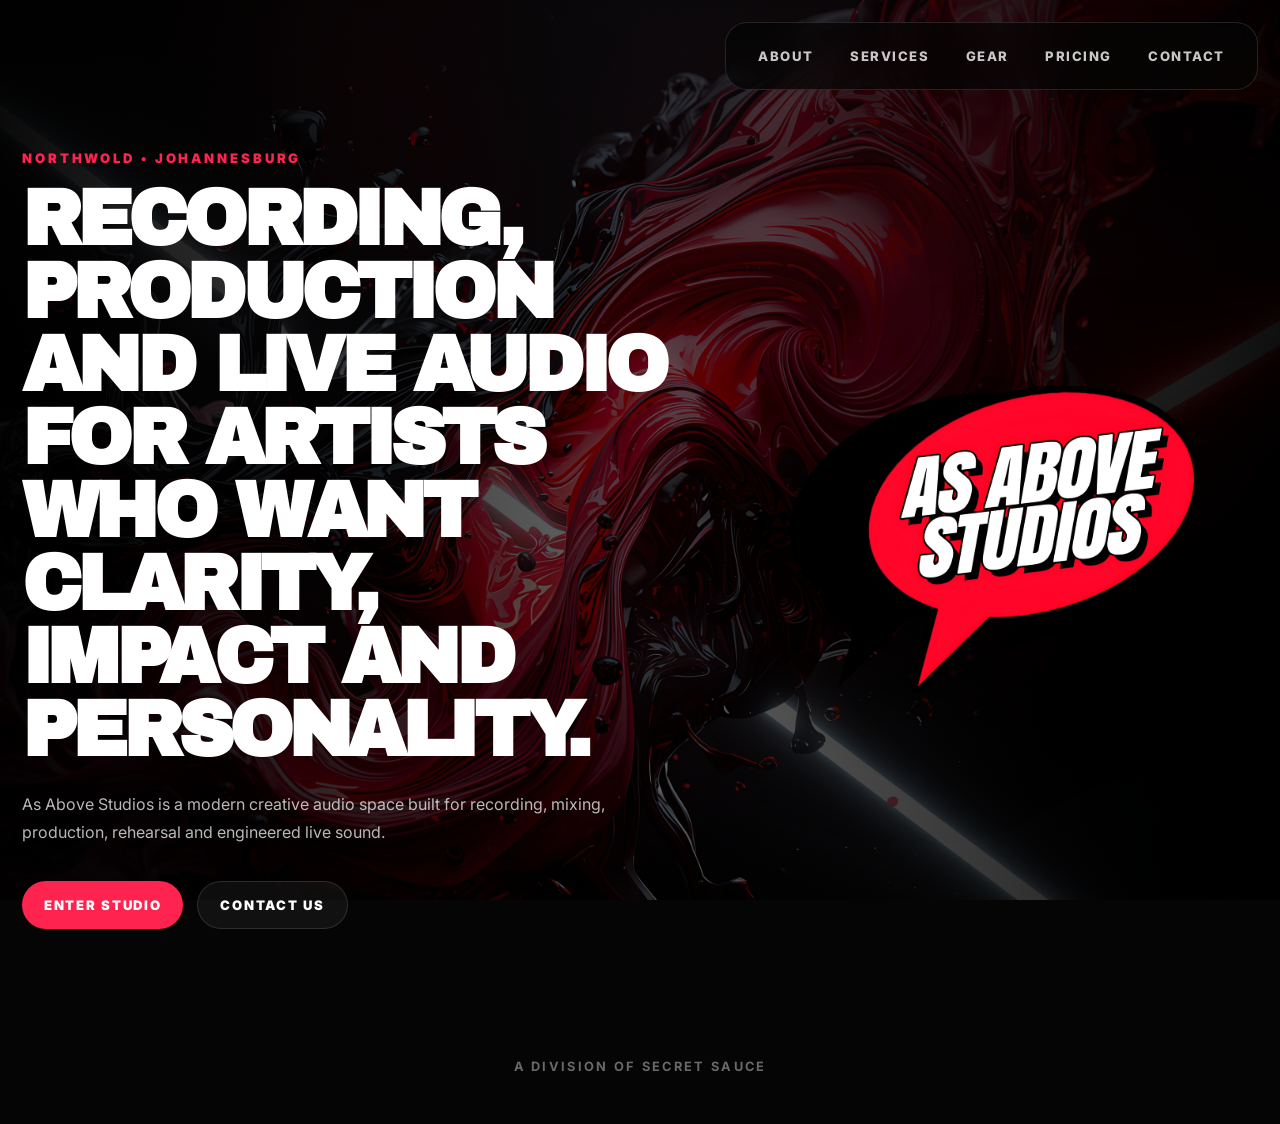
==== index.html @ d0eb55e1 "Update index.html" ====
<!DOCTYPE html>
<html lang="en">
<head>
    <meta charset="UTF-8">
    <meta name="viewport" content="width=device-width, initial-scale=1.0">
    <title>As Above Studios</title>
    <link rel="stylesheet" href="style.css">
</head>

<body>

<nav class="navbar">

    <div class="nav-links">
        <a href="about.html">About</a>
        <a href="services.html">Services</a>
        <a href="gear.html">Gear</a>
        <a href="pricing.html">Pricing</a>
        <a href="contact.html">Contact</a>
    </div>

</nav>

<main class="page hero-page">

    <section class="hero-split">

        <div class="hero-block">

            <p class="eyebrow">Northwold • Johannesburg</p>

            <h1>
                Recording, production and live audio for artists who want clarity, impact and personality.
            </h1>

            <p class="hero-copy">
                As Above Studios is a modern creative audio space built for recording,
                mixing, production, rehearsal and engineered live sound.
            </p>

            <div class="hero-actions">
                <a href="about.html" class="button primary">Enter Studio</a>
                <a href="contact.html" class="button secondary">Contact Us</a>
            </div>

        </div>

        <div class="hero-logo-wrap">
            <img src="AAS_Logo.png" alt="As Above Studios" class="hero-logo">
        </div>

    </section>

</main>

<footer class="footer">
    A Division Of Secret Sauce
</footer>

</body>
</html>
---- style.css ----
@import url('https://fonts.googleapis.com/css2?family=Archivo+Black&family=Inter:wght@400;500;600;700;800&display=swap');

:root {
    --red: #ff234f;
    --black: #050505;
    --white: #ffffff;
    --muted: rgba(255, 255, 255, 0.72);
    --line: rgba(255, 255, 255, 0.12);
    --glass: rgba(10, 10, 10, 0.72);
}

* {
    margin: 0;
    padding: 0;
    box-sizing: border-box;
}

body {
    min-height: 100vh;
    font-family: 'Inter', sans-serif;
    color: var(--white);
    background: var(--black);
    overflow-x: hidden;
}

body::before {
    content: "";
    position: fixed;
    inset: 0;

    background:
        linear-gradient(90deg, rgba(0,0,0,0.96), rgba(0,0,0,0.6), rgba(0,0,0,0.94)),
        radial-gradient(circle at 72% 24%, rgba(255,35,79,0.18), transparent 32%),
        url("Background.png");

    background-size: cover;
    background-position: center;
    z-index: -2;
}

.navbar {
    position: fixed;

    top: 22px;
    right: 22px;

    width: auto;

    display: flex;
    align-items: center;
    gap: 18px;

    padding: 14px 18px;

    background: rgba(5, 5, 5, 0.72);

    border: 1px solid var(--line);
    border-radius: 22px;

    backdrop-filter: blur(18px);

    z-index: 100;
}

.brand img {
    width: 74px;
    display: block;
}

.nav-links {
    display: flex;
    gap: 8px;
    flex-wrap: wrap;
}

.nav-links a {
    color: rgba(255,255,255,0.78);

    text-decoration: none;

    font-size: 0.82rem;
    font-weight: 800;

    letter-spacing: 0.12em;
    text-transform: uppercase;

    padding: 11px 14px;
    border-radius: 999px;

    transition: 0.2s ease;
}

.nav-links a:hover {
    color: white;
    background: rgba(255,255,255,0.08);
}

.page {
    min-height: 100vh;

    padding: 150px 22px 100px;

    display: flex;
    justify-content: center;
    align-items: center;
}

.hero-page {
    align-items: center;
}

.hero-split {
    width: 100%;
    max-width: 1600px;

    display: grid;
    grid-template-columns: 1fr 0.8fr;

    gap: 40px;
    align-items: center;
}

.hero-logo-wrap {
    display: flex;
    justify-content: center;
    align-items: center;
}

.hero-logo {
    width: 100%;
    max-width: 420px;

    filter: drop-shadow(0 30px 60px rgba(0,0,0,0.6));
}

.eyebrow {
    color: var(--red);

    font-size: 0.82rem;
    font-weight: 900;

    letter-spacing: 0.22em;
    text-transform: uppercase;

    margin-bottom: 18px;
}

h1 {
    font-family: 'Archivo Black', sans-serif;

    font-size: clamp(3rem, 6vw, 6rem);

    line-height: 0.95;
    letter-spacing: -0.06em;

    margin-bottom: 22px;

    text-transform: uppercase;
}

.hero-copy,
.text-grid p,
.mini-card p,
.contact-box p {
    color: var(--muted);

    line-height: 1.8;

    font-size: 1rem;
}

.hero-copy {
    max-width: 620px;
}

.hero-actions {
    display: flex;
    gap: 14px;
    margin-top: 34px;
    flex-wrap: wrap;
}

.button {
    display: inline-flex;
    align-items: center;
    justify-content: center;

    min-height: 48px;

    padding: 0 22px;

    border-radius: 999px;

    text-decoration: none;

    font-size: 0.82rem;
    font-weight: 900;

    letter-spacing: 0.13em;
    text-transform: uppercase;

    transition: 0.2s ease;
}

.button.primary {
    background: var(--red);
    color: white;
}

.button.secondary {
    border: 1px solid var(--line);
    color: white;
    background: rgba(255,255,255,0.05);
}

.button:hover {
    transform: translateY(-3px);
}

.content-card {
    width: 100%;
    max-width: 1120px;

    padding: clamp(28px, 5vw, 58px);

    background:
        linear-gradient(135deg, rgba(255,255,255,0.08), rgba(255,255,255,0.025)),
        var(--glass);

    border: 1px solid var(--line);

    border-radius: 34px;

    backdrop-filter: blur(18px);
}

.wide {
    max-width: 1180px;
}

.text-grid {
    display: grid;
    grid-template-columns: repeat(2, minmax(0, 1fr));
    gap: 22px;
}

.card-grid,
.gear-list,
.contact-grid {
    display: grid;
    gap: 18px;
}

.card-grid {
    grid-template-columns: repeat(3, minmax(0, 1fr));
}

.gear-list {
    grid-template-columns: repeat(2, minmax(0, 1fr));
}

.contact-grid {
    grid-template-columns: repeat(3, minmax(0, 1fr));
}

.mini-card,
.gear-list div,
.contact-box,
.price-row {
    background: rgba(255,255,255,0.05);

    border: 1px solid var(--line);

    border-radius: 24px;
}

.mini-card,
.contact-box {
    padding: 24px;
}

.mini-card h2,
.contact-box h2 {
    margin-bottom: 10px;
}

.gear-list div {
    padding: 22px;

    font-weight: 800;
}

.pricing-card {
    max-width: 900px;
}

.pricing-list {
    display: grid;
    gap: 14px;
}

.price-row {
    display: flex;
    justify-content: space-between;

    gap: 22px;

    padding: 20px 22px;
}

.price-row strong {
    color: var(--red);
}

.small-note {
    color: rgba(255,255,255,0.5);

    margin-top: 18px;

    font-size: 0.9rem;
}

.footer {
    width: 100%;

    text-align: center;

    padding: 30px 20px 50px;

    color: rgba(255,255,255,0.4);

    font-size: 0.8rem;
    font-weight: 700;

    letter-spacing: 0.18em;
    text-transform: uppercase;
}

@media (max-width: 1100px) {

    .hero-split {
        grid-template-columns: 1fr;
    }

    .hero-logo-wrap {
        justify-content: flex-start;
    }

    .hero-logo {
        max-width: 260px;
    }
}

@media (max-width: 950px) {

    .text-grid,
    .card-grid,
    .gear-list,
    .contact-grid {
        grid-template-columns: 1fr;
    }

    .hero-block {
        text-align: left;
    }

    .hero-copy {
        margin: 0;
    }

    .hero-actions {
        justify-content: flex-start;
    }
}

@media (max-width: 768px) {

    .navbar {
        top: 12px;
        right: 12px;

        width: calc(100% - 24px);

        justify-content: center;

        flex-direction: column;

        gap: 12px;
    }

    .page {
        padding-top: 190px;
    }

    .brand img {
        width: 82px;
    }

    .nav-links {
        justify-content: center;
    }

    .nav-links a {
        font-size: 0.72rem;

        padding: 9px 10px;
    }

    .price-row {
        flex-direction: column;
    }

    .hero-logo-wrap {
        justify-content: center;
    }

    .hero-block {
        text-align: center;
    }

    .hero-copy {
        margin: auto;
    }

    .hero-actions {
        justify-content: center;
    }
}
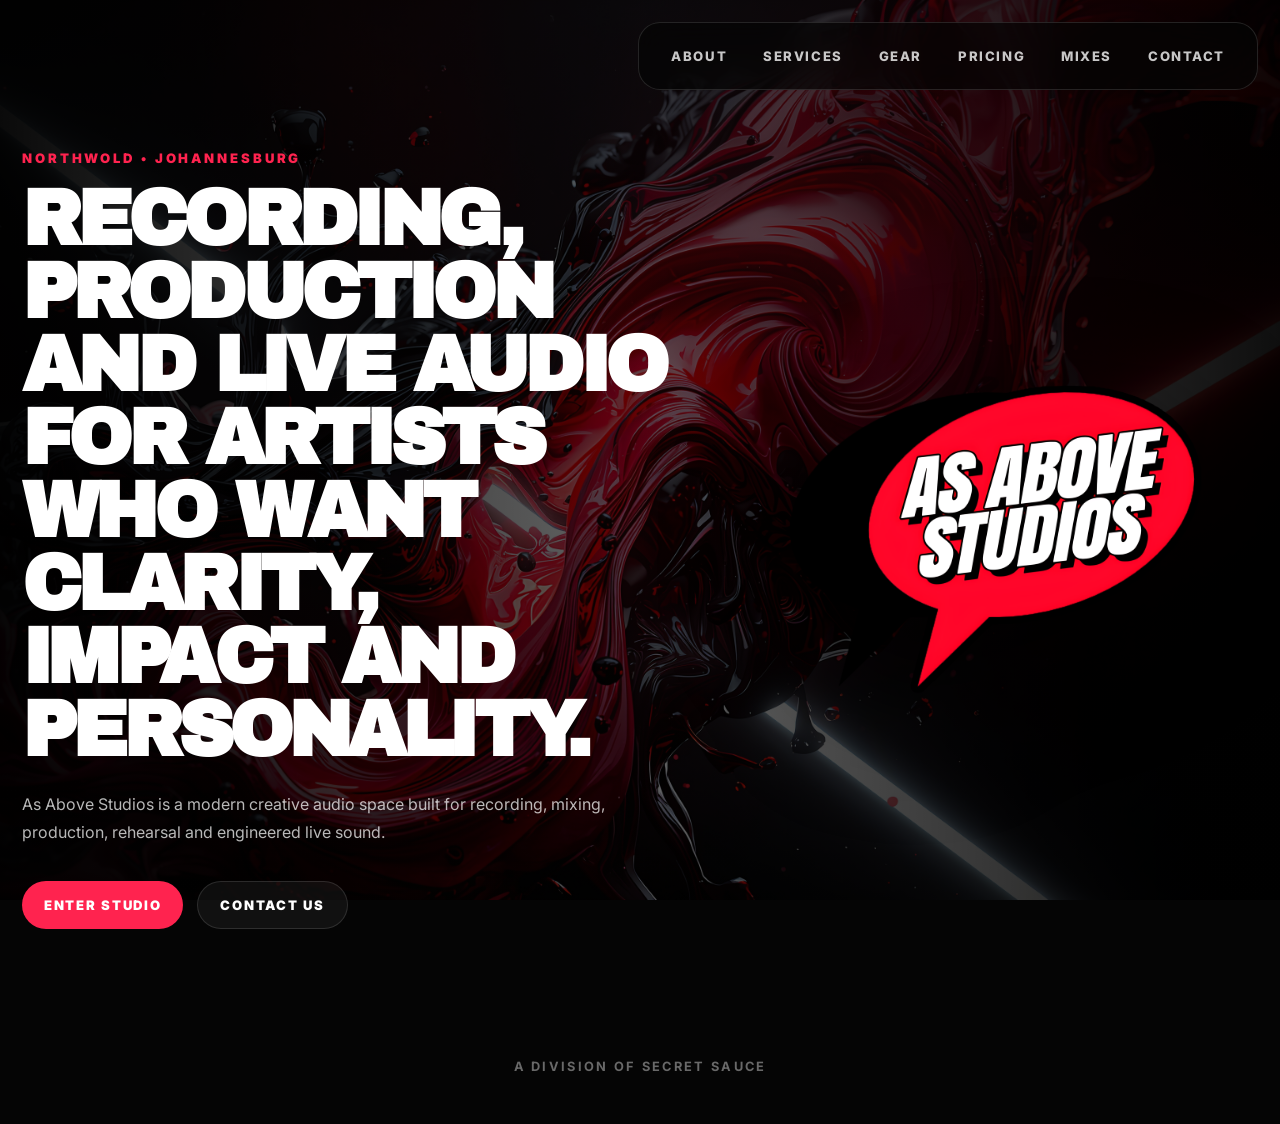
==== commit 9ea60da5: "Update index.html" ====
--- a/index.html
+++ b/index.html
@@ -5,33 +5,28 @@
     <meta name="viewport" content="width=device-width, initial-scale=1.0">
     <title>As Above Studios</title>
     <link rel="stylesheet" href="style.css">
+    <link rel="icon" type="image/png" href="AAS_Logo.png">
 </head>
 
 <body>
 
 <nav class="navbar">
-
     <div class="nav-links">
         <a href="about.html">About</a>
         <a href="services.html">Services</a>
         <a href="gear.html">Gear</a>
         <a href="pricing.html">Pricing</a>
+        <a href="mixes.html">Mixes</a>
         <a href="contact.html">Contact</a>
     </div>
-
 </nav>
 
 <main class="page hero-page">
-
     <section class="hero-split">
-
         <div class="hero-block">
-
             <p class="eyebrow">Northwold • Johannesburg</p>
 
-            <h1>
-                Recording, production and live audio for artists who want clarity, impact and personality.
-            </h1>
+            <h1>Recording, production and live audio for artists who want clarity, impact and personality.</h1>
 
             <p class="hero-copy">
                 As Above Studios is a modern creative audio space built for recording,
@@ -42,20 +37,15 @@
                 <a href="about.html" class="button primary">Enter Studio</a>
                 <a href="contact.html" class="button secondary">Contact Us</a>
             </div>
-
         </div>
 
         <div class="hero-logo-wrap">
             <img src="AAS_Logo.png" alt="As Above Studios" class="hero-logo">
         </div>
-
     </section>
-
 </main>
 
-<footer class="footer">
-    A Division Of Secret Sauce
-</footer>
+<footer class="footer">A Division Of Secret Sauce</footer>
 
 </body>
 </html>
--- a/style.css
+++ b/style.css
@@ -27,12 +27,10 @@
     content: "";
     position: fixed;
     inset: 0;
-
     background:
         linear-gradient(90deg, rgba(0,0,0,0.96), rgba(0,0,0,0.6), rgba(0,0,0,0.94)),
         radial-gradient(circle at 72% 24%, rgba(255,35,79,0.18), transparent 32%),
         url("Background.png");
-
     background-size: cover;
     background-position: center;
     z-index: -2;
@@ -40,25 +38,17 @@
 
 .navbar {
     position: fixed;
-
     top: 22px;
     right: 22px;
-
     width: auto;
-
     display: flex;
     align-items: center;
     gap: 18px;
-
     padding: 14px 18px;
-
     background: rgba(5, 5, 5, 0.72);
-
     border: 1px solid var(--line);
     border-radius: 22px;
-
     backdrop-filter: blur(18px);
-
     z-index: 100;
 }
 
@@ -75,18 +65,13 @@
 
 .nav-links a {
     color: rgba(255,255,255,0.78);
-
     text-decoration: none;
-
     font-size: 0.82rem;
     font-weight: 800;
-
     letter-spacing: 0.12em;
     text-transform: uppercase;
-
     padding: 11px 14px;
     border-radius: 999px;
-
     transition: 0.2s ease;
 }
 
@@ -97,25 +82,17 @@
 
 .page {
     min-height: 100vh;
-
     padding: 150px 22px 100px;
-
     display: flex;
     justify-content: center;
-    align-items: center;
-}
-
-.hero-page {
     align-items: center;
 }
 
 .hero-split {
     width: 100%;
     max-width: 1600px;
-
     display: grid;
     grid-template-columns: 1fr 0.8fr;
-
     gap: 40px;
     align-items: center;
 }
@@ -129,32 +106,24 @@
 .hero-logo {
     width: 100%;
     max-width: 420px;
-
     filter: drop-shadow(0 30px 60px rgba(0,0,0,0.6));
 }
 
 .eyebrow {
     color: var(--red);
-
     font-size: 0.82rem;
     font-weight: 900;
-
     letter-spacing: 0.22em;
     text-transform: uppercase;
-
     margin-bottom: 18px;
 }
 
 h1 {
     font-family: 'Archivo Black', sans-serif;
-
     font-size: clamp(3rem, 6vw, 6rem);
-
     line-height: 0.95;
     letter-spacing: -0.06em;
-
     margin-bottom: 22px;
-
     text-transform: uppercase;
 }
 
@@ -163,10 +132,10 @@
 .mini-card p,
 .contact-box p {
     color: var(--muted);
-
     line-height: 1.8;
-
     font-size: 1rem;
+    overflow-wrap: break-word;
+    word-break: break-word;
 }
 
 .hero-copy {
@@ -184,21 +153,14 @@
     display: inline-flex;
     align-items: center;
     justify-content: center;
-
     min-height: 48px;
-
     padding: 0 22px;
-
     border-radius: 999px;
-
     text-decoration: none;
-
     font-size: 0.82rem;
     font-weight: 900;
-
     letter-spacing: 0.13em;
     text-transform: uppercase;
-
     transition: 0.2s ease;
 }
 
@@ -213,24 +175,15 @@
     background: rgba(255,255,255,0.05);
 }
 
-.button:hover {
-    transform: translateY(-3px);
-}
-
 .content-card {
     width: 100%;
     max-width: 1120px;
-
     padding: clamp(28px, 5vw, 58px);
-
     background:
         linear-gradient(135deg, rgba(255,255,255,0.08), rgba(255,255,255,0.025)),
         var(--glass);
-
     border: 1px solid var(--line);
-
     border-radius: 34px;
-
     backdrop-filter: blur(18px);
 }
 
@@ -238,12 +191,7 @@
     max-width: 1180px;
 }
 
-.text-grid {
-    display: grid;
-    grid-template-columns: repeat(2, minmax(0, 1fr));
-    gap: 22px;
-}
-
+.text-grid,
 .card-grid,
 .gear-list,
 .contact-grid {
@@ -251,14 +199,12 @@
     gap: 18px;
 }
 
-.card-grid {
-    grid-template-columns: repeat(3, minmax(0, 1fr));
-}
-
+.text-grid,
 .gear-list {
     grid-template-columns: repeat(2, minmax(0, 1fr));
 }
 
+.card-grid,
 .contact-grid {
     grid-template-columns: repeat(3, minmax(0, 1fr));
 }
@@ -268,9 +214,7 @@
 .contact-box,
 .price-row {
     background: rgba(255,255,255,0.05);
-
     border: 1px solid var(--line);
-
     border-radius: 24px;
 }
 
@@ -279,6 +223,10 @@
     padding: 24px;
 }
 
+.contact-box {
+    min-width: 0;
+}
+
 .mini-card h2,
 .contact-box h2 {
     margin-bottom: 10px;
@@ -286,12 +234,11 @@
 
 .gear-list div {
     padding: 22px;
-
     font-weight: 800;
 }
 
 .pricing-card {
-    max-width: 900px;
+    max-width: 1100px;
 }
 
 .pricing-list {
@@ -302,9 +249,7 @@
 .price-row {
     display: flex;
     justify-content: space-between;
-
     gap: 22px;
-
     padding: 20px 22px;
 }
 
@@ -314,45 +259,23 @@
 
 .small-note {
     color: rgba(255,255,255,0.5);
-
     margin-top: 18px;
-
     font-size: 0.9rem;
 }
 
 .footer {
     width: 100%;
-
     text-align: center;
-
     padding: 30px 20px 50px;
-
     color: rgba(255,255,255,0.4);
-
     font-size: 0.8rem;
     font-weight: 700;
-
     letter-spacing: 0.18em;
     text-transform: uppercase;
 }
 
-@media (max-width: 1100px) {
-
-    .hero-split {
-        grid-template-columns: 1fr;
-    }
-
-    .hero-logo-wrap {
-        justify-content: flex-start;
-    }
-
-    .hero-logo {
-        max-width: 260px;
-    }
-}
-
 @media (max-width: 950px) {
-
+    .hero-split,
     .text-grid,
     .card-grid,
     .gear-list,
@@ -360,69 +283,121 @@
         grid-template-columns: 1fr;
     }
 
+    .hero-logo {
+        max-width: 300px;
+    }
+
+    .hero-logo-wrap {
+        order: -1;
+    }
+
     .hero-block {
-        text-align: left;
+        text-align: center;
     }
 
     .hero-copy {
-        margin: 0;
+        margin: auto;
     }
 
     .hero-actions {
-        justify-content: flex-start;
+        justify-content: center;
     }
 }
 
 @media (max-width: 768px) {
+    body::before {
+        background-position: center top;
+    }
 
     .navbar {
-        top: 12px;
-        right: 12px;
-
-        width: calc(100% - 24px);
-
-        justify-content: center;
-
+        top: 10px;
+        left: 10px;
+        right: 10px;
+        width: auto;
         flex-direction: column;
-
-        gap: 12px;
-    }
-
-    .page {
-        padding-top: 190px;
+        gap: 10px;
+        padding: 12px;
+        border-radius: 18px;
     }
 
     .brand img {
-        width: 82px;
+        width: 68px;
     }
 
     .nav-links {
         justify-content: center;
+        gap: 6px;
     }
 
     .nav-links a {
-        font-size: 0.72rem;
-
-        padding: 9px 10px;
+        font-size: 0.68rem;
+        padding: 8px 9px;
+        letter-spacing: 0.08em;
+    }
+
+    .page {
+        min-height: auto;
+        padding: 190px 16px 60px;
+        align-items: flex-start;
+    }
+
+    .hero-split {
+        gap: 26px;
+    }
+
+    .hero-logo {
+        max-width: 230px;
+    }
+
+    h1 {
+        font-size: clamp(2.35rem, 12vw, 4rem);
+        line-height: 0.98;
+        letter-spacing: -0.05em;
+    }
+
+    .hero-copy,
+    .text-grid p,
+    .mini-card p,
+    .contact-box p {
+        font-size: 0.95rem;
+        line-height: 1.65;
+    }
+
+    .content-card {
+        padding: 24px;
+        border-radius: 24px;
     }
 
     .price-row {
         flex-direction: column;
-    }
-
-    .hero-logo-wrap {
-        justify-content: center;
-    }
-
-    .hero-block {
-        text-align: center;
-    }
-
-    .hero-copy {
-        margin: auto;
+        gap: 6px;
+    }
+
+    .footer {
+        padding-bottom: 35px;
+        font-size: 0.68rem;
+    }
+}
+
+@media (max-width: 420px) {
+    .nav-links a {
+        font-size: 0.62rem;
+        padding: 7px 8px;
+    }
+
+    .page {
+        padding-top: 185px;
+    }
+
+    .hero-logo {
+        max-width: 200px;
+    }
+
+    .button {
+        width: 100%;
     }
 
     .hero-actions {
-        justify-content: center;
-    }
-}
+        width: 100%;
+    }
+}
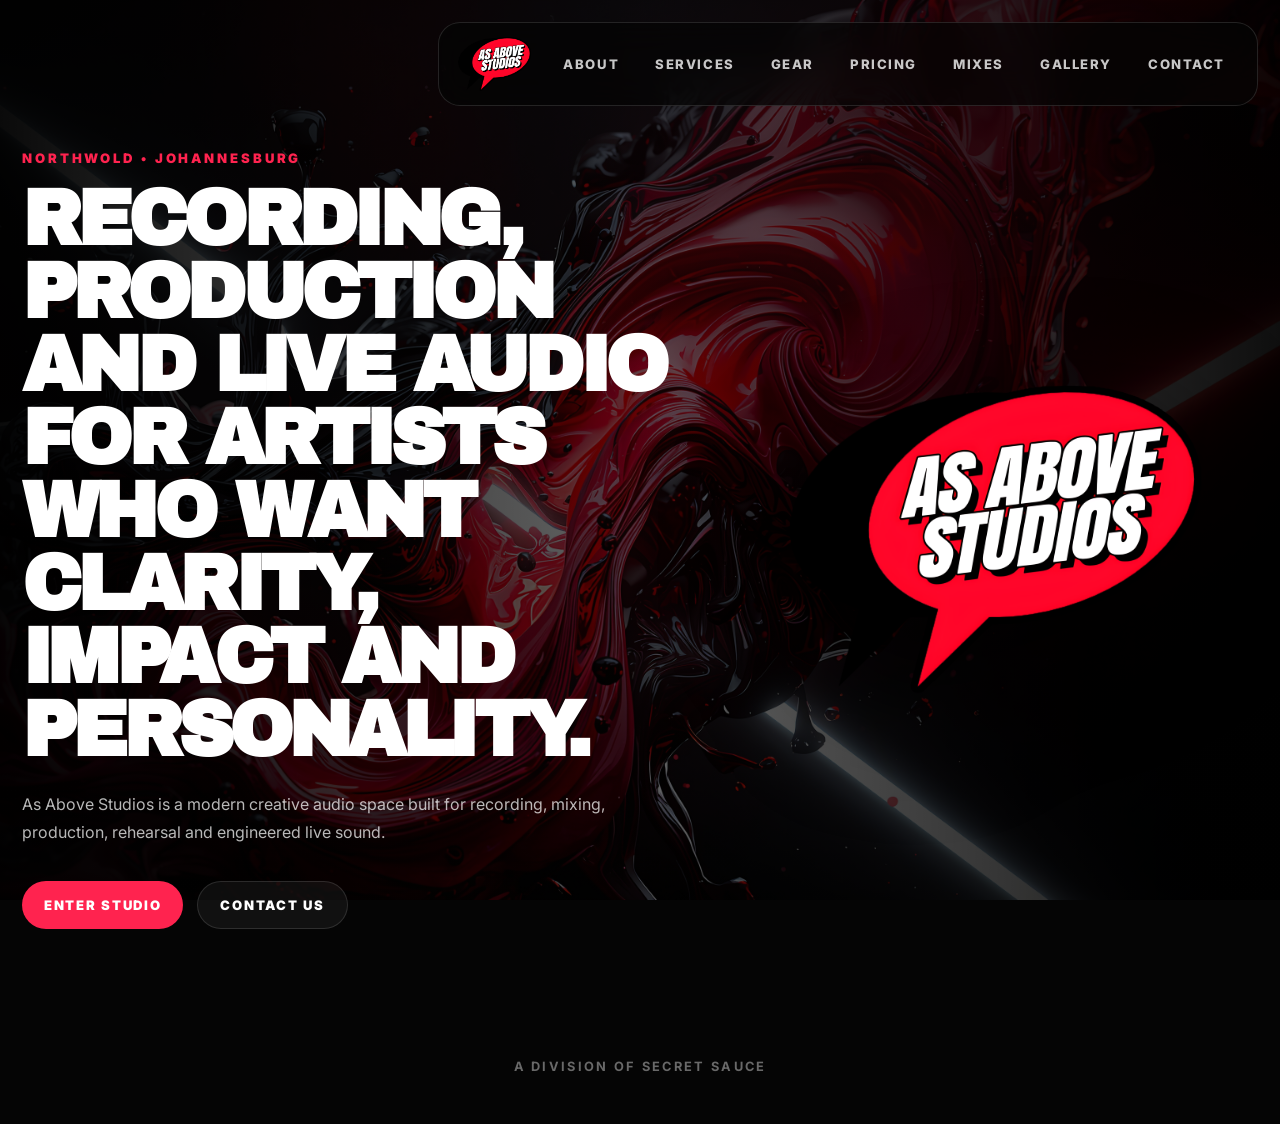
==== commit 327115de: "Update index.html" ====
--- a/index.html
+++ b/index.html
@@ -2,21 +2,35 @@
 <html lang="en">
 <head>
     <meta charset="UTF-8">
+
     <meta name="viewport" content="width=device-width, initial-scale=1.0">
+
     <title>As Above Studios</title>
+
     <link rel="stylesheet" href="style.css">
-    <link rel="icon" type="image/png" href="AAS_Logo.png">
+
+    <link rel="icon" type="image/x-icon" href="favicon.ico">
+
+    <link rel="apple-touch-icon" sizes="180x180" href="apple-touch-icon.png">
+
+    <link rel="icon" type="image/png" sizes="32x32" href="favicon-32x32.png">
+
+    <link rel="icon" type="image/png" sizes="16x16" href="favicon-16x16.png">
+
+    <link rel="manifest" href="site.webmanifest">
 </head>
 
 <body>
 
 <nav class="navbar">
+    <a href="index.html" class="brand"><img src="AAS_Logo.png" alt="As Above Studios"></a>
     <div class="nav-links">
         <a href="about.html">About</a>
         <a href="services.html">Services</a>
         <a href="gear.html">Gear</a>
         <a href="pricing.html">Pricing</a>
         <a href="mixes.html">Mixes</a>
+        <a href="gallery.html">Gallery</a>
         <a href="contact.html">Contact</a>
     </div>
 </nav>
--- a/style.css
+++ b/style.css
@@ -27,28 +27,39 @@
     content: "";
     position: fixed;
     inset: 0;
+
     background:
         linear-gradient(90deg, rgba(0,0,0,0.96), rgba(0,0,0,0.6), rgba(0,0,0,0.94)),
         radial-gradient(circle at 72% 24%, rgba(255,35,79,0.18), transparent 32%),
         url("Background.png");
+
     background-size: cover;
     background-position: center;
+
     z-index: -2;
 }
 
 .navbar {
     position: fixed;
+
     top: 22px;
     right: 22px;
+
     width: auto;
+
     display: flex;
     align-items: center;
     gap: 18px;
+
     padding: 14px 18px;
+
     background: rgba(5, 5, 5, 0.72);
+
     border: 1px solid var(--line);
     border-radius: 22px;
+
     backdrop-filter: blur(18px);
+
     z-index: 100;
 }
 
@@ -65,13 +76,19 @@
 
 .nav-links a {
     color: rgba(255,255,255,0.78);
+
     text-decoration: none;
+
     font-size: 0.82rem;
     font-weight: 800;
+
     letter-spacing: 0.12em;
     text-transform: uppercase;
+
     padding: 11px 14px;
+
     border-radius: 999px;
+
     transition: 0.2s ease;
 }
 
@@ -82,7 +99,9 @@
 
 .page {
     min-height: 100vh;
+
     padding: 150px 22px 100px;
+
     display: flex;
     justify-content: center;
     align-items: center;
@@ -91,8 +110,10 @@
 .hero-split {
     width: 100%;
     max-width: 1600px;
+
     display: grid;
     grid-template-columns: 1fr 0.8fr;
+
     gap: 40px;
     align-items: center;
 }
@@ -106,46 +127,65 @@
 .hero-logo {
     width: 100%;
     max-width: 420px;
+
     filter: drop-shadow(0 30px 60px rgba(0,0,0,0.6));
 }
 
 .eyebrow {
     color: var(--red);
+
     font-size: 0.82rem;
     font-weight: 900;
+
     letter-spacing: 0.22em;
     text-transform: uppercase;
+
     margin-bottom: 18px;
 }
 
 h1 {
     font-family: 'Archivo Black', sans-serif;
+
     font-size: clamp(3rem, 6vw, 6rem);
+
     line-height: 0.95;
     letter-spacing: -0.06em;
+
     margin-bottom: 22px;
+
     text-transform: uppercase;
 }
 
 .hero-copy,
+.page-copy,
 .text-grid p,
 .mini-card p,
-.contact-box p {
+.contact-box p,
+.track-note {
     color: var(--muted);
+
     line-height: 1.8;
     font-size: 1rem;
+
     overflow-wrap: break-word;
     word-break: break-word;
 }
 
 .hero-copy {
     max-width: 620px;
+}
+
+.page-copy {
+    max-width: 650px;
+    margin-bottom: 24px;
 }
 
 .hero-actions {
     display: flex;
     gap: 14px;
+
     margin-top: 34px;
+
     flex-wrap: wrap;
 }
 
@@ -153,14 +193,21 @@
     display: inline-flex;
     align-items: center;
     justify-content: center;
+
     min-height: 48px;
+
     padding: 0 22px;
+
     border-radius: 999px;
+
     text-decoration: none;
+
     font-size: 0.82rem;
     font-weight: 900;
+
     letter-spacing: 0.13em;
     text-transform: uppercase;
+
     transition: 0.2s ease;
 }
 
@@ -171,19 +218,30 @@
 
 .button.secondary {
     border: 1px solid var(--line);
+
     color: white;
+
     background: rgba(255,255,255,0.05);
+}
+
+.button:hover {
+    transform: translateY(-3px);
 }
 
 .content-card {
     width: 100%;
     max-width: 1120px;
+
     padding: clamp(28px, 5vw, 58px);
+
     background:
         linear-gradient(135deg, rgba(255,255,255,0.08), rgba(255,255,255,0.025)),
         var(--glass);
+
     border: 1px solid var(--line);
+
     border-radius: 34px;
+
     backdrop-filter: blur(18px);
 }
 
@@ -214,7 +272,9 @@
 .contact-box,
 .price-row {
     background: rgba(255,255,255,0.05);
+
     border: 1px solid var(--line);
+
     border-radius: 24px;
 }
 
@@ -234,6 +294,7 @@
 
 .gear-list div {
     padding: 22px;
+
     font-weight: 800;
 }
 
@@ -249,7 +310,9 @@
 .price-row {
     display: flex;
     justify-content: space-between;
+
     gap: 22px;
+
     padding: 20px 22px;
 }
 
@@ -259,27 +322,294 @@
 
 .small-note {
     color: rgba(255,255,255,0.5);
+
     margin-top: 18px;
+
     font-size: 0.9rem;
 }
 
 .footer {
     width: 100%;
+
     text-align: center;
+
     padding: 30px 20px 50px;
+
     color: rgba(255,255,255,0.4);
+
     font-size: 0.8rem;
     font-weight: 700;
+
     letter-spacing: 0.18em;
     text-transform: uppercase;
 }
 
+/* MIXES */
+
+.track-grid {
+    display: grid;
+
+    grid-template-columns: repeat(2, minmax(0, 1fr));
+
+    gap: 22px;
+
+    margin-top: 32px;
+}
+
+.track-card {
+    position: relative;
+
+    overflow: hidden;
+
+    padding: 14px;
+
+    min-width: 0;
+
+    border-radius: 30px;
+
+    background:
+        linear-gradient(145deg, rgba(255,255,255,0.10), rgba(255,255,255,0.025)),
+        rgba(255,255,255,0.045);
+
+    border: 1px solid var(--line);
+
+    box-shadow: 0 24px 80px rgba(0,0,0,0.25);
+
+    transition: 0.22s ease;
+}
+
+.track-card::before {
+    content: "";
+
+    position: absolute;
+    inset: -1px;
+
+    background:
+        radial-gradient(circle at top right, rgba(255,35,79,0.20), transparent 35%),
+        radial-gradient(circle at bottom left, rgba(255,255,255,0.08), transparent 30%);
+
+    pointer-events: none;
+}
+
+.track-card:hover {
+    transform: translateY(-5px);
+
+    border-color: rgba(255,35,79,0.32);
+}
+
+.spotify-frame {
+    position: relative;
+    z-index: 2;
+
+    width: 100%;
+    height: 152px;
+
+    border: 0;
+
+    border-radius: 22px;
+
+    display: block;
+
+    margin-bottom: 14px;
+}
+
+.track-info {
+    position: relative;
+    z-index: 2;
+
+    display: grid;
+
+    gap: 12px;
+}
+
+.track-card h2,
+.artist-link,
+.tag-row,
+.track-note,
+.listen-link {
+    background: rgba(0,0,0,0.34);
+
+    border: 1px solid rgba(255,255,255,0.10);
+
+    border-radius: 18px;
+}
+
+.track-card h2 {
+    padding: 16px 18px;
+
+    font-family: 'Archivo Black', sans-serif;
+
+    font-size: clamp(1.35rem, 3vw, 2.2rem);
+
+    line-height: 0.95;
+    letter-spacing: -0.05em;
+
+    text-transform: uppercase;
+}
+
+.artist-link {
+    display: block;
+
+    color: var(--red);
+
+    text-decoration: none;
+
+    padding: 13px 16px;
+
+    font-weight: 900;
+
+    letter-spacing: 0.08em;
+    text-transform: uppercase;
+
+    transition: 0.2s ease;
+}
+
+.artist-link:hover {
+    color: white;
+
+    background: var(--red);
+}
+
+.tag-row {
+    display: flex;
+    flex-wrap: wrap;
+
+    gap: 8px;
+
+    padding: 12px;
+}
+
+.tag-row span {
+    display: inline-flex;
+    align-items: center;
+
+    min-height: 34px;
+
+    padding: 0 12px;
+
+    border-radius: 999px;
+
+    background: var(--red);
+
+    color: white;
+
+    font-size: 0.72rem;
+    font-weight: 900;
+
+    letter-spacing: 0.11em;
+    text-transform: uppercase;
+}
+
+.track-note {
+    padding: 14px 16px;
+
+    font-size: 0.92rem;
+}
+
+.listen-link {
+    display: inline-flex;
+    justify-content: center;
+    align-items: center;
+
+    min-height: 46px;
+
+    color: white;
+
+    text-decoration: none;
+
+    font-size: 0.78rem;
+    font-weight: 900;
+
+    letter-spacing: 0.12em;
+    text-transform: uppercase;
+
+    transition: 0.2s ease;
+}
+
+.listen-link:hover {
+    background: white;
+
+    color: black;
+
+    transform: translateY(-2px);
+}
+
+/* BOOKING */
+
+.booking-panel {
+    margin-top: 24px;
+
+    padding: 28px;
+
+    border-radius: 28px;
+
+    background:
+        linear-gradient(145deg, rgba(255,255,255,0.08), rgba(255,255,255,0.03));
+
+    border: 1px solid rgba(255,255,255,0.10);
+
+    display: flex;
+    justify-content: space-between;
+    align-items: center;
+
+    gap: 20px;
+
+    flex-wrap: wrap;
+}
+
+.booking-text {
+    color: rgba(255,255,255,0.82);
+
+    font-size: 1rem;
+    font-weight: 600;
+
+    line-height: 1.6;
+}
+
+.booking-button {
+    display: inline-flex;
+    justify-content: center;
+    align-items: center;
+
+    min-height: 54px;
+
+    padding: 0 26px;
+
+    border-radius: 999px;
+
+    background: #25D366;
+
+    color: white;
+
+    text-decoration: none;
+
+    font-size: 0.78rem;
+    font-weight: 900;
+
+    letter-spacing: 0.12em;
+    text-transform: uppercase;
+
+    box-shadow: 0 12px 30px rgba(37,211,102,0.25);
+
+    transition: 0.2s ease;
+}
+
+.booking-button:hover {
+    transform: translateY(-3px);
+
+    filter: brightness(1.06);
+}
+
+/* RESPONSIVE */
+
 @media (max-width: 950px) {
+
     .hero-split,
     .text-grid,
     .card-grid,
     .gear-list,
-    .contact-grid {
+    .contact-grid,
+    .track-grid {
         grid-template-columns: 1fr;
     }
 
@@ -288,10 +618,12 @@
     }
 
     .hero-logo-wrap {
-        order: -1;
+        order: 2;
     }
 
     .hero-block {
+        order: 1;
+
         text-align: center;
     }
 
@@ -305,6 +637,7 @@
 }
 
 @media (max-width: 768px) {
+
     body::before {
         background-position: center top;
     }
@@ -313,10 +646,15 @@
         top: 10px;
         left: 10px;
         right: 10px;
+
         width: auto;
+
         flex-direction: column;
+
         gap: 10px;
+
         padding: 12px;
+
         border-radius: 18px;
     }
 
@@ -326,18 +664,23 @@
 
     .nav-links {
         justify-content: center;
+
         gap: 6px;
     }
 
     .nav-links a {
         font-size: 0.68rem;
+
         padding: 8px 9px;
+
         letter-spacing: 0.08em;
     }
 
     .page {
         min-height: auto;
+
         padding: 190px 16px 60px;
+
         align-items: flex-start;
     }
 
@@ -351,37 +694,68 @@
 
     h1 {
         font-size: clamp(2.35rem, 12vw, 4rem);
+
         line-height: 0.98;
         letter-spacing: -0.05em;
     }
 
     .hero-copy,
+    .page-copy,
     .text-grid p,
     .mini-card p,
-    .contact-box p {
+    .contact-box p,
+    .track-note {
         font-size: 0.95rem;
+
         line-height: 1.65;
     }
 
     .content-card {
         padding: 24px;
+
         border-radius: 24px;
     }
 
     .price-row {
         flex-direction: column;
+
         gap: 6px;
+    }
+
+    .track-card {
+        border-radius: 24px;
+    }
+
+    .spotify-frame {
+        height: 152px;
+
+        border-radius: 18px;
+    }
+
+    .booking-panel {
+        flex-direction: column;
+
+        align-items: stretch;
+
+        text-align: center;
+    }
+
+    .booking-button {
+        width: 100%;
     }
 
     .footer {
         padding-bottom: 35px;
+
         font-size: 0.68rem;
     }
 }
 
 @media (max-width: 420px) {
+
     .nav-links a {
         font-size: 0.62rem;
+
         padding: 7px 8px;
     }
 
@@ -400,4 +774,16 @@
     .hero-actions {
         width: 100%;
     }
-}
+
+    .track-card {
+        padding: 10px;
+    }
+
+    .tag-row span {
+        font-size: 0.66rem;
+
+        min-height: 31px;
+
+        padding: 0 10px;
+    }
+}
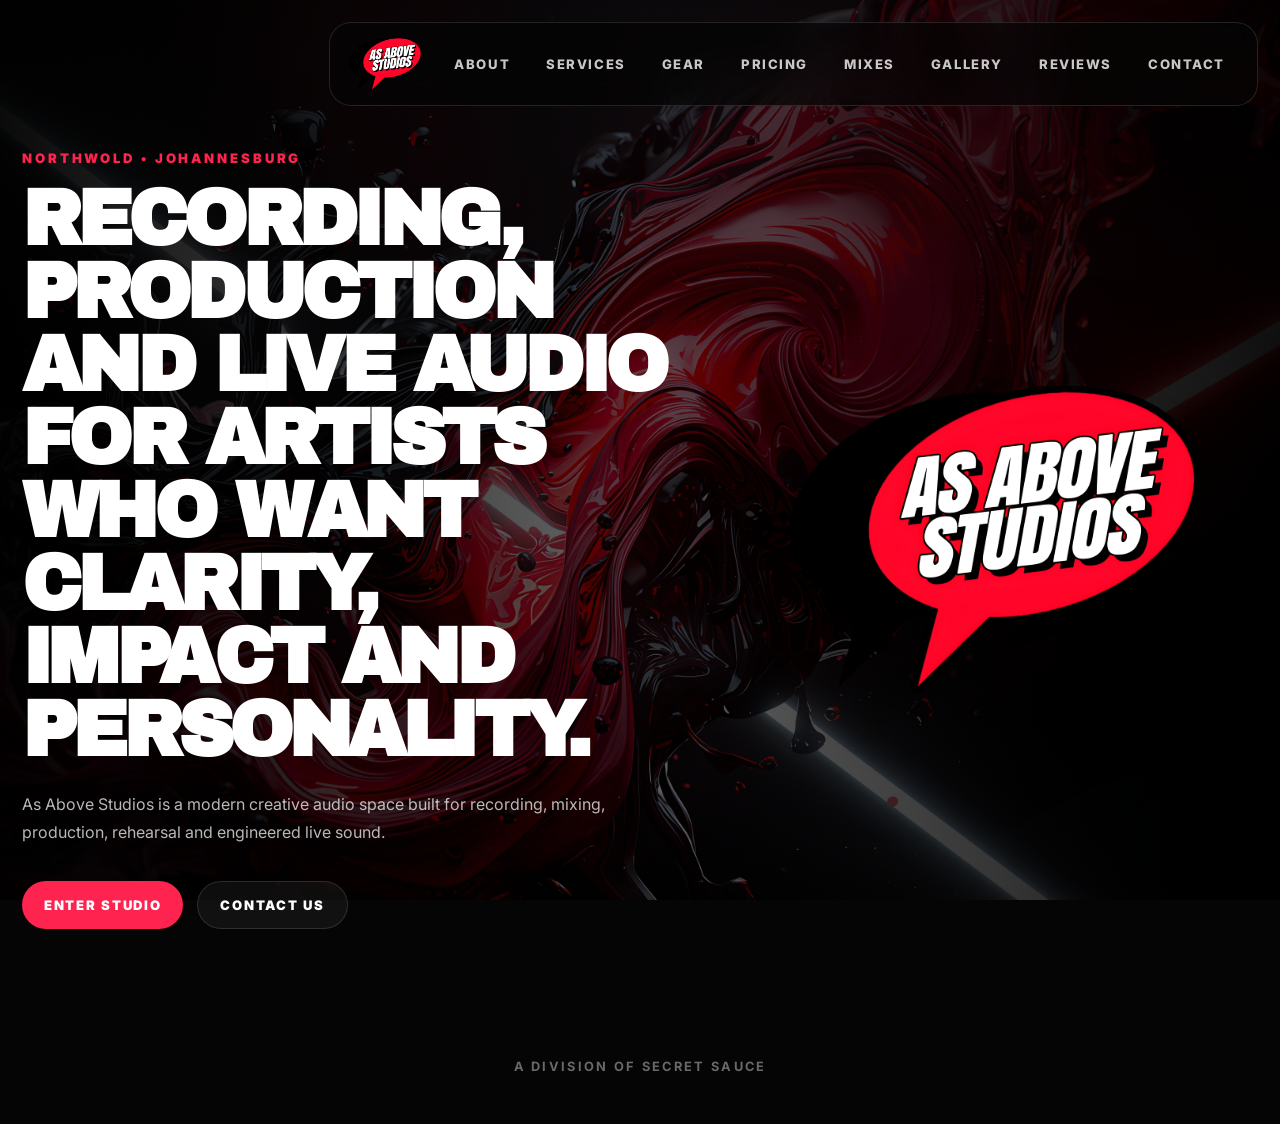
==== commit f4a59fcf: "Update index.html" ====
--- a/index.html
+++ b/index.html
@@ -31,6 +31,7 @@
         <a href="pricing.html">Pricing</a>
         <a href="mixes.html">Mixes</a>
         <a href="gallery.html">Gallery</a>
+        <a href="reviews.html">Reviews</a>
         <a href="contact.html">Contact</a>
     </div>
 </nav>
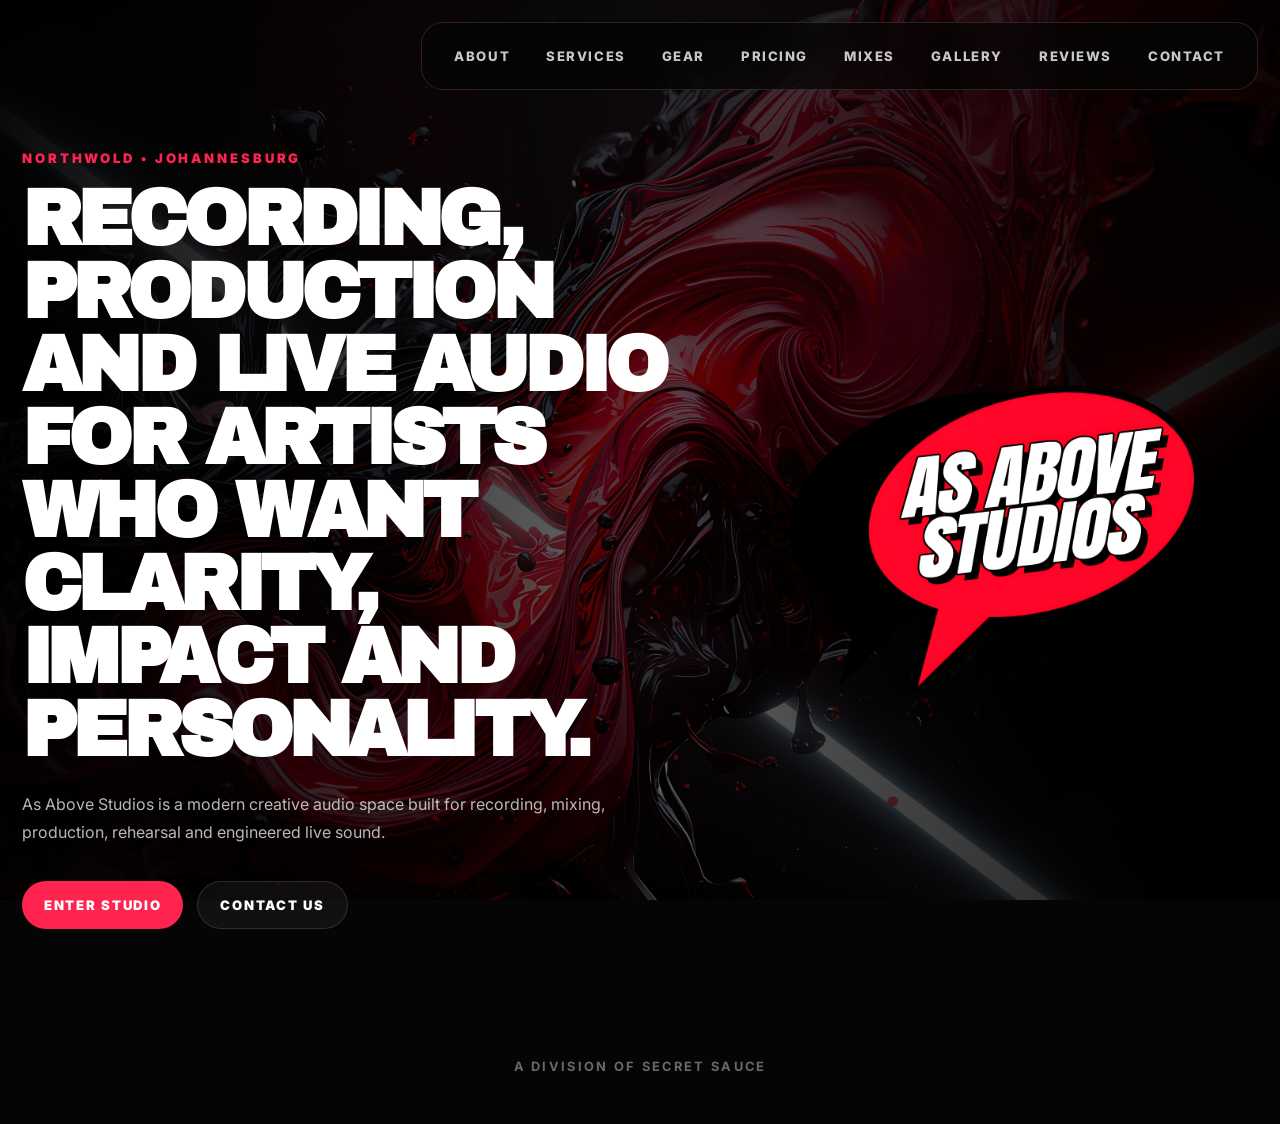
==== commit a43dcf48: "Update index.html" ====
--- a/index.html
+++ b/index.html
@@ -2,28 +2,17 @@
 <html lang="en">
 <head>
     <meta charset="UTF-8">
-
     <meta name="viewport" content="width=device-width, initial-scale=1.0">
-
     <title>As Above Studios</title>
-
     <link rel="stylesheet" href="style.css">
-
     <link rel="icon" type="image/x-icon" href="favicon.ico">
-
     <link rel="apple-touch-icon" sizes="180x180" href="apple-touch-icon.png">
-
     <link rel="icon" type="image/png" sizes="32x32" href="favicon-32x32.png">
-
     <link rel="icon" type="image/png" sizes="16x16" href="favicon-16x16.png">
-
     <link rel="manifest" href="site.webmanifest">
 </head>
-
 <body>
-
 <nav class="navbar">
-    <a href="index.html" class="brand"><img src="AAS_Logo.png" alt="As Above Studios"></a>
     <div class="nav-links">
         <a href="about.html">About</a>
         <a href="services.html">Services</a>
@@ -35,32 +24,25 @@
         <a href="contact.html">Contact</a>
     </div>
 </nav>
-
 <main class="page hero-page">
     <section class="hero-split">
         <div class="hero-block">
             <p class="eyebrow">Northwold • Johannesburg</p>
-
             <h1>Recording, production and live audio for artists who want clarity, impact and personality.</h1>
-
             <p class="hero-copy">
                 As Above Studios is a modern creative audio space built for recording,
                 mixing, production, rehearsal and engineered live sound.
             </p>
-
             <div class="hero-actions">
                 <a href="about.html" class="button primary">Enter Studio</a>
                 <a href="contact.html" class="button secondary">Contact Us</a>
             </div>
         </div>
-
         <div class="hero-logo-wrap">
             <img src="AAS_Logo.png" alt="As Above Studios" class="hero-logo">
         </div>
     </section>
 </main>
-
 <footer class="footer">A Division Of Secret Sauce</footer>
-
 </body>
 </html>
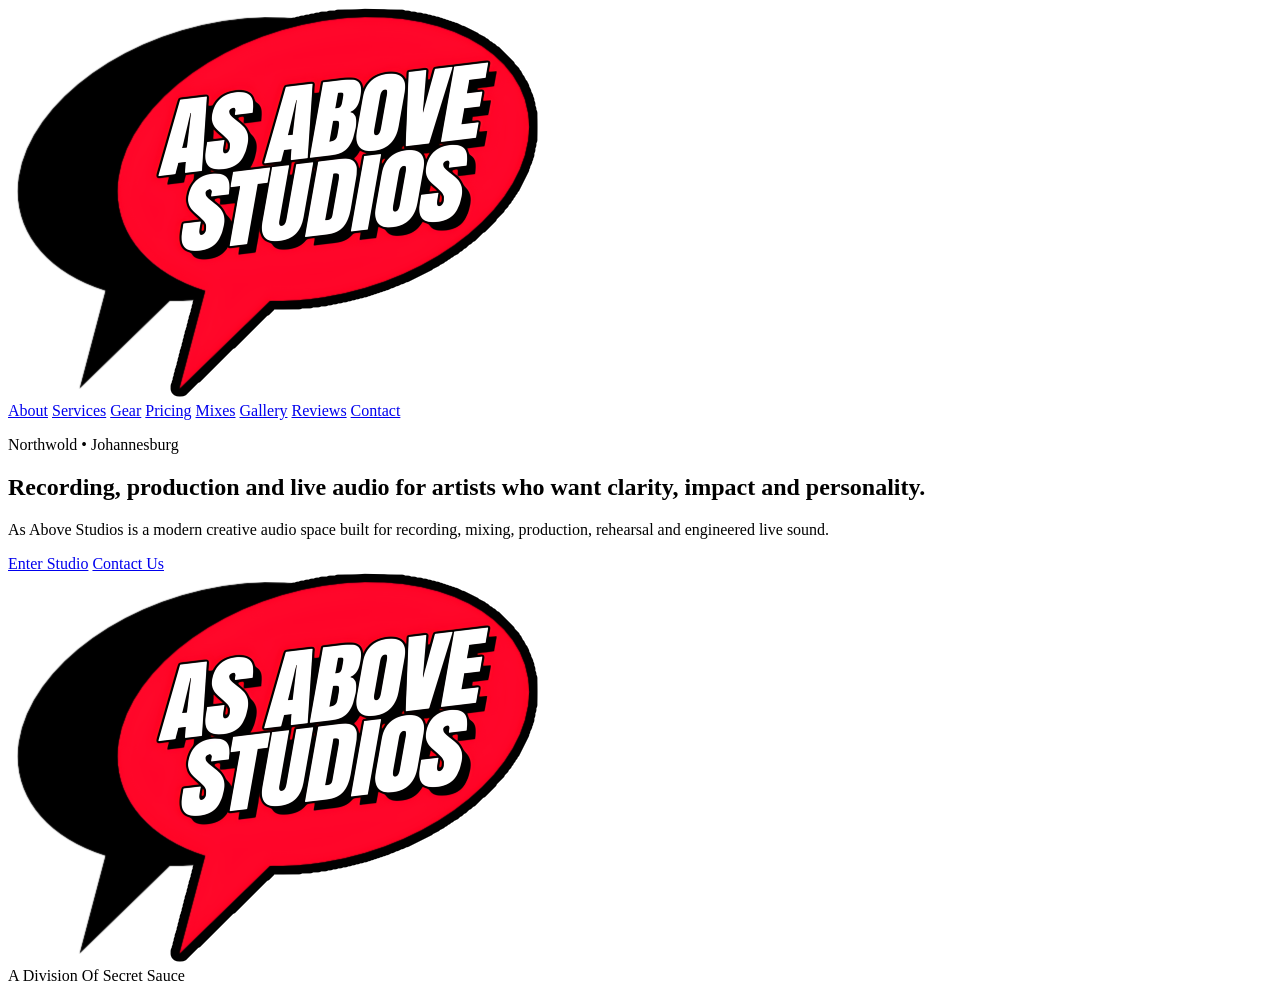
==== commit 2769eab4: "Update index.html" ====
--- a/index.html
+++ b/index.html
@@ -4,6 +4,7 @@
     <meta charset="UTF-8">
     <meta name="viewport" content="width=device-width, initial-scale=1.0">
     <title>As Above Studios</title>
+    <meta name="description" content="As Above Studios — a modern recording, mixing, production and live audio space in Northwold, Johannesburg. Book your session today.">
     <link rel="stylesheet" href="style.css">
     <link rel="icon" type="image/x-icon" href="favicon.ico">
     <link rel="apple-touch-icon" sizes="180x180" href="apple-touch-icon.png">
@@ -13,7 +14,9 @@
 </head>
 <body>
 <nav class="navbar">
-    <div class="nav-links">
+    <a href="index.html" class="brand"><img src="AAS_Logo.png" alt="As Above Studios"></a>
+    <button class="nav-toggle" id="navToggle" aria-label="Toggle menu"><span></span><span></span><span></span></button>
+    <div class="nav-links" id="navLinks">
         <a href="about.html">About</a>
         <a href="services.html">Services</a>
         <a href="gear.html">Gear</a>
@@ -44,5 +47,17 @@
     </section>
 </main>
 <footer class="footer">A Division Of Secret Sauce</footer>
+<script>
+  const toggle = document.getElementById("navToggle");
+  const links = document.getElementById("navLinks");
+  if (toggle) toggle.addEventListener("click", () => {
+    links.classList.toggle("open");
+    toggle.classList.toggle("active");
+  });
+  if (links) links.querySelectorAll("a").forEach(a => a.addEventListener("click", () => {
+    links.classList.remove("open");
+    toggle.classList.remove("active");
+  }));
+</script>
 </body>
 </html>
--- a/style.css
+++ b/style.css
@@ -1,789 +1,56 @@
-@import url('https://fonts.googleapis.com/css2?family=Archivo+Black&family=Inter:wght@400;500;600;700;800&display=swap');
+/* ── Mobile Nav Patch ─────────────────────────────────────────── */
 
-:root {
-    --red: #ff234f;
-    --black: #050505;
-    --white: #ffffff;
-    --muted: rgba(255, 255, 255, 0.72);
-    --line: rgba(255, 255, 255, 0.12);
-    --glass: rgba(10, 10, 10, 0.72);
-}
-
-* {
-    margin: 0;
-    padding: 0;
-    box-sizing: border-box;
-}
-
-body {
-    min-height: 100vh;
-    font-family: 'Inter', sans-serif;
-    color: var(--white);
-    background: var(--black);
-    overflow-x: hidden;
-}
-
-body::before {
-    content: "";
-    position: fixed;
-    inset: 0;
-
-    background:
-        linear-gradient(90deg, rgba(0,0,0,0.96), rgba(0,0,0,0.6), rgba(0,0,0,0.94)),
-        radial-gradient(circle at 72% 24%, rgba(255,35,79,0.18), transparent 32%),
-        url("Background.png");
-
-    background-size: cover;
-    background-position: center;
-
-    z-index: -2;
-}
-
-.navbar {
-    position: fixed;
-
-    top: 22px;
-    right: 22px;
-
-    width: auto;
-
-    display: flex;
-    align-items: center;
-    gap: 18px;
-
-    padding: 14px 18px;
-
-    background: rgba(5, 5, 5, 0.72);
-
+.nav-toggle {
+    display: none;
+    flex-direction: column;
+    justify-content: center;
+    gap: 5px;
+    background: none;
     border: 1px solid var(--line);
-    border-radius: 22px;
-
-    backdrop-filter: blur(18px);
-
-    z-index: 100;
-}
-
-.brand img {
-    width: 74px;
-    display: block;
-}
-
-.nav-links {
-    display: flex;
-    gap: 8px;
-    flex-wrap: wrap;
-}
-
-.nav-links a {
-    color: rgba(255,255,255,0.78);
-
-    text-decoration: none;
-
-    font-size: 0.82rem;
-    font-weight: 800;
-
-    letter-spacing: 0.12em;
-    text-transform: uppercase;
-
-    padding: 11px 14px;
-
-    border-radius: 999px;
-
+    border-radius: 10px;
+    padding: 9px 11px;
+    cursor: pointer;
+    margin-left: auto;
     transition: 0.2s ease;
 }
-
-.nav-links a:hover {
-    color: white;
-    background: rgba(255,255,255,0.08);
+.nav-toggle span {
+    display: block;
+    width: 20px;
+    height: 2px;
+    background: white;
+    border-radius: 2px;
+    transition: 0.25s ease;
+    transform-origin: center;
 }
-
-.page {
-    min-height: 100vh;
-
-    padding: 150px 22px 100px;
-
-    display: flex;
-    justify-content: center;
-    align-items: center;
-}
-
-.hero-split {
-    width: 100%;
-    max-width: 1600px;
-
-    display: grid;
-    grid-template-columns: 1fr 0.8fr;
-
-    gap: 40px;
-    align-items: center;
-}
-
-.hero-logo-wrap {
-    display: flex;
-    justify-content: center;
-    align-items: center;
-}
-
-.hero-logo {
-    width: 100%;
-    max-width: 420px;
-
-    filter: drop-shadow(0 30px 60px rgba(0,0,0,0.6));
-}
-
-.eyebrow {
-    color: var(--red);
-
-    font-size: 0.82rem;
-    font-weight: 900;
-
-    letter-spacing: 0.22em;
-    text-transform: uppercase;
-
-    margin-bottom: 18px;
-}
-
-h1 {
-    font-family: 'Archivo Black', sans-serif;
-
-    font-size: clamp(3rem, 6vw, 6rem);
-
-    line-height: 0.95;
-    letter-spacing: -0.06em;
-
-    margin-bottom: 22px;
-
-    text-transform: uppercase;
-}
-
-.hero-copy,
-.page-copy,
-.text-grid p,
-.mini-card p,
-.contact-box p,
-.track-note {
-    color: var(--muted);
-
-    line-height: 1.8;
-    font-size: 1rem;
-
-    overflow-wrap: break-word;
-    word-break: break-word;
-}
-
-.hero-copy {
-    max-width: 620px;
-}
-
-.page-copy {
-    max-width: 650px;
-    margin-bottom: 24px;
-}
-
-.hero-actions {
-    display: flex;
-    gap: 14px;
-
-    margin-top: 34px;
-
-    flex-wrap: wrap;
-}
-
-.button {
-    display: inline-flex;
-    align-items: center;
-    justify-content: center;
-
-    min-height: 48px;
-
-    padding: 0 22px;
-
-    border-radius: 999px;
-
-    text-decoration: none;
-
-    font-size: 0.82rem;
-    font-weight: 900;
-
-    letter-spacing: 0.13em;
-    text-transform: uppercase;
-
-    transition: 0.2s ease;
-}
-
-.button.primary {
-    background: var(--red);
-    color: white;
-}
-
-.button.secondary {
-    border: 1px solid var(--line);
-
-    color: white;
-
-    background: rgba(255,255,255,0.05);
-}
-
-.button:hover {
-    transform: translateY(-3px);
-}
-
-.content-card {
-    width: 100%;
-    max-width: 1120px;
-
-    padding: clamp(28px, 5vw, 58px);
-
-    background:
-        linear-gradient(135deg, rgba(255,255,255,0.08), rgba(255,255,255,0.025)),
-        var(--glass);
-
-    border: 1px solid var(--line);
-
-    border-radius: 34px;
-
-    backdrop-filter: blur(18px);
-}
-
-.wide {
-    max-width: 1180px;
-}
-
-.text-grid,
-.card-grid,
-.gear-list,
-.contact-grid {
-    display: grid;
-    gap: 18px;
-}
-
-.text-grid,
-.gear-list {
-    grid-template-columns: repeat(2, minmax(0, 1fr));
-}
-
-.card-grid,
-.contact-grid {
-    grid-template-columns: repeat(3, minmax(0, 1fr));
-}
-
-.mini-card,
-.gear-list div,
-.contact-box,
-.price-row {
-    background: rgba(255,255,255,0.05);
-
-    border: 1px solid var(--line);
-
-    border-radius: 24px;
-}
-
-.mini-card,
-.contact-box {
-    padding: 24px;
-}
-
-.contact-box {
-    min-width: 0;
-}
-
-.mini-card h2,
-.contact-box h2 {
-    margin-bottom: 10px;
-}
-
-.gear-list div {
-    padding: 22px;
-
-    font-weight: 800;
-}
-
-.pricing-card {
-    max-width: 1100px;
-}
-
-.pricing-list {
-    display: grid;
-    gap: 14px;
-}
-
-.price-row {
-    display: flex;
-    justify-content: space-between;
-
-    gap: 22px;
-
-    padding: 20px 22px;
-}
-
-.price-row strong {
-    color: var(--red);
-}
-
-.small-note {
-    color: rgba(255,255,255,0.5);
-
-    margin-top: 18px;
-
-    font-size: 0.9rem;
-}
-
-.footer {
-    width: 100%;
-
-    text-align: center;
-
-    padding: 30px 20px 50px;
-
-    color: rgba(255,255,255,0.4);
-
-    font-size: 0.8rem;
-    font-weight: 700;
-
-    letter-spacing: 0.18em;
-    text-transform: uppercase;
-}
-
-/* MIXES */
-
-.track-grid {
-    display: grid;
-
-    grid-template-columns: repeat(2, minmax(0, 1fr));
-
-    gap: 22px;
-
-    margin-top: 32px;
-}
-
-.track-card {
-    position: relative;
-
-    overflow: hidden;
-
-    padding: 14px;
-
-    min-width: 0;
-
-    border-radius: 30px;
-
-    background:
-        linear-gradient(145deg, rgba(255,255,255,0.10), rgba(255,255,255,0.025)),
-        rgba(255,255,255,0.045);
-
-    border: 1px solid var(--line);
-
-    box-shadow: 0 24px 80px rgba(0,0,0,0.25);
-
-    transition: 0.22s ease;
-}
-
-.track-card::before {
-    content: "";
-
-    position: absolute;
-    inset: -1px;
-
-    background:
-        radial-gradient(circle at top right, rgba(255,35,79,0.20), transparent 35%),
-        radial-gradient(circle at bottom left, rgba(255,255,255,0.08), transparent 30%);
-
-    pointer-events: none;
-}
-
-.track-card:hover {
-    transform: translateY(-5px);
-
-    border-color: rgba(255,35,79,0.32);
-}
-
-.spotify-frame {
-    position: relative;
-    z-index: 2;
-
-    width: 100%;
-    height: 152px;
-
-    border: 0;
-
-    border-radius: 22px;
-
-    display: block;
-
-    margin-bottom: 14px;
-}
-
-.track-info {
-    position: relative;
-    z-index: 2;
-
-    display: grid;
-
-    gap: 12px;
-}
-
-.track-card h2,
-.artist-link,
-.tag-row,
-.track-note,
-.listen-link {
-    background: rgba(0,0,0,0.34);
-
-    border: 1px solid rgba(255,255,255,0.10);
-
-    border-radius: 18px;
-}
-
-.track-card h2 {
-    padding: 16px 18px;
-
-    font-family: 'Archivo Black', sans-serif;
-
-    font-size: clamp(1.35rem, 3vw, 2.2rem);
-
-    line-height: 0.95;
-    letter-spacing: -0.05em;
-
-    text-transform: uppercase;
-}
-
-.artist-link {
-    display: block;
-
-    color: var(--red);
-
-    text-decoration: none;
-
-    padding: 13px 16px;
-
-    font-weight: 900;
-
-    letter-spacing: 0.08em;
-    text-transform: uppercase;
-
-    transition: 0.2s ease;
-}
-
-.artist-link:hover {
-    color: white;
-
-    background: var(--red);
-}
-
-.tag-row {
-    display: flex;
-    flex-wrap: wrap;
-
-    gap: 8px;
-
-    padding: 12px;
-}
-
-.tag-row span {
-    display: inline-flex;
-    align-items: center;
-
-    min-height: 34px;
-
-    padding: 0 12px;
-
-    border-radius: 999px;
-
-    background: var(--red);
-
-    color: white;
-
-    font-size: 0.72rem;
-    font-weight: 900;
-
-    letter-spacing: 0.11em;
-    text-transform: uppercase;
-}
-
-.track-note {
-    padding: 14px 16px;
-
-    font-size: 0.92rem;
-}
-
-.listen-link {
-    display: inline-flex;
-    justify-content: center;
-    align-items: center;
-
-    min-height: 46px;
-
-    color: white;
-
-    text-decoration: none;
-
-    font-size: 0.78rem;
-    font-weight: 900;
-
-    letter-spacing: 0.12em;
-    text-transform: uppercase;
-
-    transition: 0.2s ease;
-}
-
-.listen-link:hover {
-    background: white;
-
-    color: black;
-
-    transform: translateY(-2px);
-}
-
-/* BOOKING */
-
-.booking-panel {
-    margin-top: 24px;
-
-    padding: 28px;
-
-    border-radius: 28px;
-
-    background:
-        linear-gradient(145deg, rgba(255,255,255,0.08), rgba(255,255,255,0.03));
-
-    border: 1px solid rgba(255,255,255,0.10);
-
-    display: flex;
-    justify-content: space-between;
-    align-items: center;
-
-    gap: 20px;
-
-    flex-wrap: wrap;
-}
-
-.booking-text {
-    color: rgba(255,255,255,0.82);
-
-    font-size: 1rem;
-    font-weight: 600;
-
-    line-height: 1.6;
-}
-
-.booking-button {
-    display: inline-flex;
-    justify-content: center;
-    align-items: center;
-
-    min-height: 54px;
-
-    padding: 0 26px;
-
-    border-radius: 999px;
-
-    background: #25D366;
-
-    color: white;
-
-    text-decoration: none;
-
-    font-size: 0.78rem;
-    font-weight: 900;
-
-    letter-spacing: 0.12em;
-    text-transform: uppercase;
-
-    box-shadow: 0 12px 30px rgba(37,211,102,0.25);
-
-    transition: 0.2s ease;
-}
-
-.booking-button:hover {
-    transform: translateY(-3px);
-
-    filter: brightness(1.06);
-}
-
-/* RESPONSIVE */
-
-@media (max-width: 950px) {
-
-    .hero-split,
-    .text-grid,
-    .card-grid,
-    .gear-list,
-    .contact-grid,
-    .track-grid {
-        grid-template-columns: 1fr;
-    }
-
-    .hero-logo {
-        max-width: 300px;
-    }
-
-    .hero-logo-wrap {
-        order: 2;
-    }
-
-    .hero-block {
-        order: 1;
-
-        text-align: center;
-    }
-
-    .hero-copy {
-        margin: auto;
-    }
-
-    .hero-actions {
-        justify-content: center;
-    }
-}
+.nav-toggle.active span:nth-child(1) { transform: translateY(7px) rotate(45deg); }
+.nav-toggle.active span:nth-child(2) { opacity: 0; transform: scaleX(0); }
+.nav-toggle.active span:nth-child(3) { transform: translateY(-7px) rotate(-45deg); }
+.nav-toggle:hover { border-color: var(--red); }
 
 @media (max-width: 768px) {
-
-    body::before {
-        background-position: center top;
-    }
-
-    .navbar {
-        top: 10px;
-        left: 10px;
-        right: 10px;
-
-        width: auto;
-
-        flex-direction: column;
-
-        gap: 10px;
-
-        padding: 12px;
-
-        border-radius: 18px;
-    }
-
-    .brand img {
-        width: 68px;
-    }
+    .nav-toggle { display: flex; }
 
     .nav-links {
-        justify-content: center;
+        display: none;
+        flex-direction: column;
+        position: absolute;
+        top: 100%;
+        left: 0;
+        right: 0;
+        background: rgba(10, 10, 10, 0.97);
+        backdrop-filter: blur(16px);
+        border-bottom: 1px solid var(--line);
+        padding: 16px 24px 24px;
+        gap: 4px;
+        z-index: 99;
+    }
+    .nav-links.open { display: flex; }
+    .nav-links a {
+        padding: 11px 0;
+        border-bottom: 1px solid var(--line);
+        font-size: 1rem;
+    }
+    .nav-links a:last-child { border-bottom: none; }
 
-        gap: 6px;
-    }
-
-    .nav-links a {
-        font-size: 0.68rem;
-
-        padding: 8px 9px;
-
-        letter-spacing: 0.08em;
-    }
-
-    .page {
-        min-height: auto;
-
-        padding: 190px 16px 60px;
-
-        align-items: flex-start;
-    }
-
-    .hero-split {
-        gap: 26px;
-    }
-
-    .hero-logo {
-        max-width: 230px;
-    }
-
-    h1 {
-        font-size: clamp(2.35rem, 12vw, 4rem);
-
-        line-height: 0.98;
-        letter-spacing: -0.05em;
-    }
-
-    .hero-copy,
-    .page-copy,
-    .text-grid p,
-    .mini-card p,
-    .contact-box p,
-    .track-note {
-        font-size: 0.95rem;
-
-        line-height: 1.65;
-    }
-
-    .content-card {
-        padding: 24px;
-
-        border-radius: 24px;
-    }
-
-    .price-row {
-        flex-direction: column;
-
-        gap: 6px;
-    }
-
-    .track-card {
-        border-radius: 24px;
-    }
-
-    .spotify-frame {
-        height: 152px;
-
-        border-radius: 18px;
-    }
-
-    .booking-panel {
-        flex-direction: column;
-
-        align-items: stretch;
-
-        text-align: center;
-    }
-
-    .booking-button {
-        width: 100%;
-    }
-
-    .footer {
-        padding-bottom: 35px;
-
-        font-size: 0.68rem;
-    }
+    .navbar { position: relative; }
 }
-
-@media (max-width: 420px) {
-
-    .nav-links a {
-        font-size: 0.62rem;
-
-        padding: 7px 8px;
-    }
-
-    .page {
-        padding-top: 185px;
-    }
-
-    .hero-logo {
-        max-width: 200px;
-    }
-
-    .button {
-        width: 100%;
-    }
-
-    .hero-actions {
-        width: 100%;
-    }
-
-    .track-card {
-        padding: 10px;
-    }
-
-    .tag-row span {
-        font-size: 0.66rem;
-
-        min-height: 31px;
-
-        padding: 0 10px;
-    }
-}
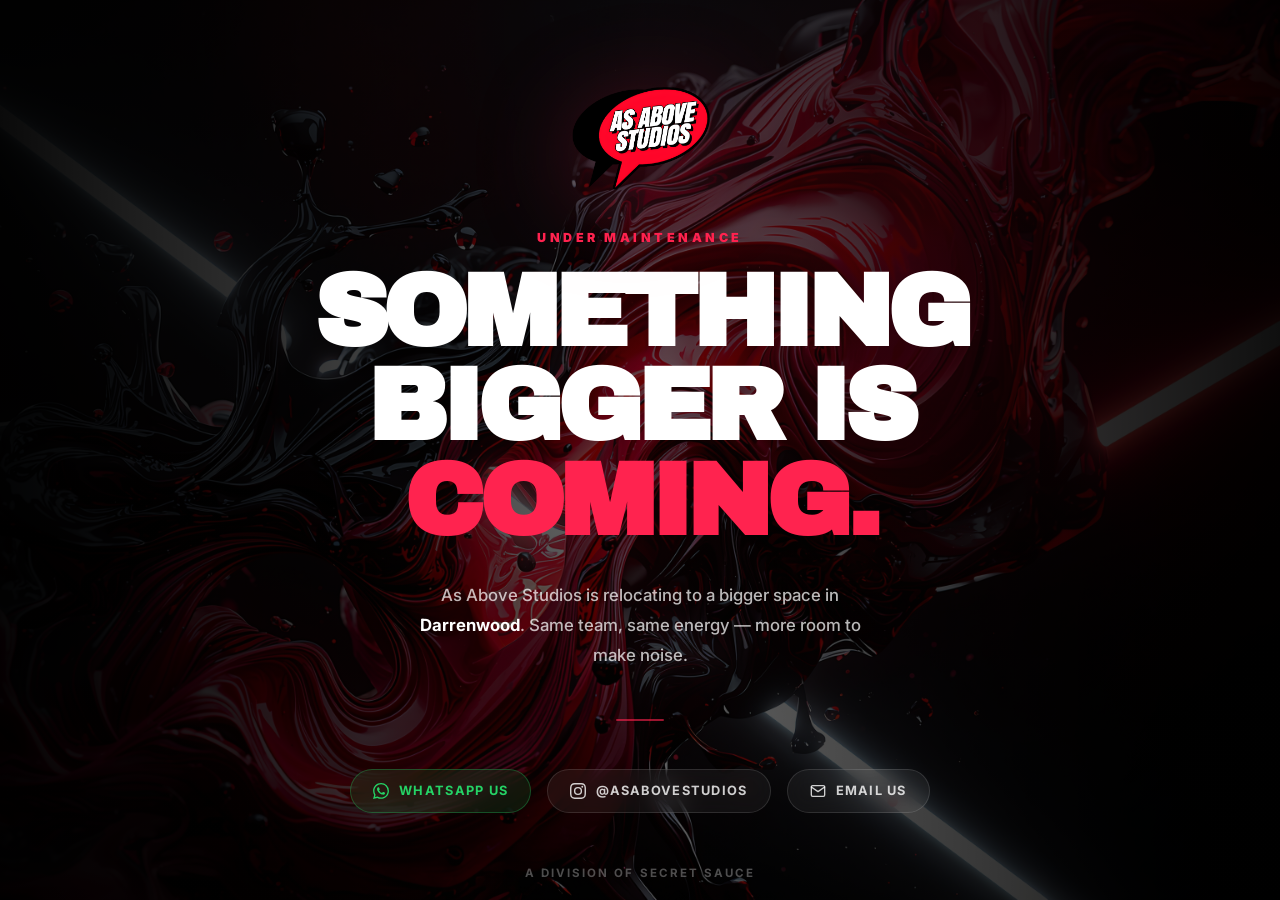
==== commit befffb1c: "Update index.html" ====
--- a/index.html
+++ b/index.html
@@ -3,61 +3,170 @@
 <head>
     <meta charset="UTF-8">
     <meta name="viewport" content="width=device-width, initial-scale=1.0">
-    <title>As Above Studios</title>
-    <meta name="description" content="As Above Studios — a modern recording, mixing, production and live audio space in Northwold, Johannesburg. Book your session today.">
-    <link rel="stylesheet" href="style.css">
+    <title>As Above Studios — Coming Soon</title>
+    <meta name="description" content="As Above Studios is relocating to Darrenwood. Something bigger is coming.">
     <link rel="icon" type="image/x-icon" href="favicon.ico">
     <link rel="apple-touch-icon" sizes="180x180" href="apple-touch-icon.png">
     <link rel="icon" type="image/png" sizes="32x32" href="favicon-32x32.png">
     <link rel="icon" type="image/png" sizes="16x16" href="favicon-16x16.png">
     <link rel="manifest" href="site.webmanifest">
+    <link rel="stylesheet" href="style.css">
+    <style>
+        .maintenance-wrap {
+            min-height: 100vh;
+            display: flex;
+            flex-direction: column;
+            align-items: center;
+            justify-content: center;
+            text-align: center;
+            padding: 40px 24px;
+            gap: 0;
+        }
+
+        .maintenance-logo {
+            width: 140px;
+            margin-bottom: 40px;
+            filter: drop-shadow(0 20px 50px rgba(255,35,79,0.3));
+            animation: float 5s ease-in-out infinite;
+        }
+
+        @keyframes float {
+            0%, 100% { transform: translateY(0); }
+            50% { transform: translateY(-10px); }
+        }
+
+        .maintenance-eyebrow {
+            color: var(--red);
+            font-size: 0.78rem;
+            font-weight: 900;
+            letter-spacing: 0.28em;
+            text-transform: uppercase;
+            margin-bottom: 20px;
+        }
+
+        .maintenance-heading {
+            font-family: 'Archivo Black', sans-serif;
+            font-size: clamp(2.8rem, 8vw, 6.5rem);
+            line-height: 0.92;
+            letter-spacing: -0.05em;
+            text-transform: uppercase;
+            margin-bottom: 32px;
+        }
+
+        .maintenance-heading span {
+            color: var(--red);
+        }
+
+        .maintenance-sub {
+            color: var(--muted);
+            font-size: 1.05rem;
+            font-weight: 500;
+            line-height: 1.8;
+            max-width: 480px;
+            margin: 0 auto 48px;
+        }
+
+        .divider {
+            width: 48px;
+            height: 2px;
+            background: var(--red);
+            margin: 0 auto 48px;
+            border-radius: 2px;
+            opacity: 0.6;
+        }
+
+        .contact-row {
+            display: flex;
+            gap: 16px;
+            justify-content: center;
+            flex-wrap: wrap;
+        }
+
+        .contact-pill {
+            display: inline-flex;
+            align-items: center;
+            gap: 10px;
+            padding: 13px 22px;
+            border-radius: 999px;
+            border: 1px solid var(--line);
+            background: rgba(255,255,255,0.05);
+            color: rgba(255,255,255,0.8);
+            text-decoration: none;
+            font-size: 0.8rem;
+            font-weight: 700;
+            letter-spacing: 0.1em;
+            text-transform: uppercase;
+            transition: 0.2s ease;
+            backdrop-filter: blur(10px);
+        }
+
+        .contact-pill:hover {
+            border-color: var(--red);
+            color: white;
+            transform: translateY(-2px);
+        }
+
+        .contact-pill.whatsapp {
+            background: rgba(37, 211, 102, 0.1);
+            border-color: rgba(37, 211, 102, 0.3);
+            color: #25D366;
+        }
+
+        .contact-pill.whatsapp:hover {
+            background: #25D366;
+            border-color: #25D366;
+            color: white;
+        }
+
+        .contact-pill svg {
+            width: 16px;
+            height: 16px;
+            flex-shrink: 0;
+        }
+
+        .maintenance-footer {
+            position: fixed;
+            bottom: 0;
+            left: 0;
+            right: 0;
+            text-align: center;
+            padding: 20px;
+            color: rgba(255,255,255,0.3);
+            font-size: 0.72rem;
+            font-weight: 700;
+            letter-spacing: 0.18em;
+            text-transform: uppercase;
+        }
+
+        @media (max-width: 480px) {
+            .maintenance-logo { width: 110px; }
+            .contact-row { flex-direction: column; align-items: stretch; }
+            .contact-pill { justify-content: center; }
+        }
+    </style>
 </head>
 <body>
-<nav class="navbar">
-    <a href="index.html" class="brand"><img src="AAS_Logo.png" alt="As Above Studios"></a>
-    <button class="nav-toggle" id="navToggle" aria-label="Toggle menu"><span></span><span></span><span></span></button>
-    <div class="nav-links" id="navLinks">
-        <a href="about.html">About</a>
-        <a href="services.html">Services</a>
-        <a href="gear.html">Gear</a>
-        <a href="pricing.html">Pricing</a>
-        <a href="mixes.html">Mixes</a>
-        <a href="gallery.html">Gallery</a>
-        <a href="reviews.html">Reviews</a>
-        <a href="contact.html">Contact</a>
+<div class="maintenance-wrap">
+    <img src="AAS_Logo.png" alt="As Above Studios" class="maintenance-logo">
+    <p class="maintenance-eyebrow">Under Maintenance</p>
+    <h1 class="maintenance-heading">Something<br>Bigger Is<br><span>Coming.</span></h1>
+    <p class="maintenance-sub">As Above Studios is relocating to a bigger space in <strong style="color:white;">Darrenwood</strong>. Same team, same energy — more room to make noise.</p>
+    <div class="divider"></div>
+    <div class="contact-row">
+        <a href="https://wa.me/27616723985?text=Hey%20As%20Above%20Studios%2C%20I%27d%20like%20to%20get%20in%20touch." target="_blank" class="contact-pill whatsapp">
+            <svg viewBox="0 0 24 24" fill="currentColor"><path d="M17.472 14.382c-.297-.149-1.758-.867-2.03-.967-.273-.099-.471-.148-.67.15-.197.297-.767.966-.94 1.164-.173.199-.347.223-.644.075-.297-.15-1.255-.463-2.39-1.475-.883-.788-1.48-1.761-1.653-2.059-.173-.297-.018-.458.13-.606.134-.133.298-.347.446-.52.149-.174.198-.298.298-.497.099-.198.05-.371-.025-.52-.075-.149-.669-1.612-.916-2.207-.242-.579-.487-.5-.669-.51-.173-.008-.371-.01-.57-.01-.198 0-.52.074-.792.372-.272.297-1.04 1.016-1.04 2.479 0 1.462 1.065 2.875 1.213 3.074.149.198 2.096 3.2 5.077 4.487.709.306 1.262.489 1.694.625.712.227 1.36.195 1.871.118.571-.085 1.758-.719 2.006-1.413.248-.694.248-1.289.173-1.413-.074-.124-.272-.198-.57-.347m-5.421 7.403h-.004a9.87 9.87 0 01-5.031-1.378l-.361-.214-3.741.982.998-3.648-.235-.374a9.86 9.86 0 01-1.51-5.26c.001-5.45 4.436-9.884 9.888-9.884 2.64 0 5.122 1.03 6.988 2.898a9.825 9.825 0 012.893 6.994c-.003 5.45-4.437 9.884-9.885 9.884m8.413-18.297A11.815 11.815 0 0012.05 0C5.495 0 .16 5.335.157 11.892c0 2.096.547 4.142 1.588 5.945L.057 24l6.305-1.654a11.882 11.882 0 005.683 1.448h.005c6.554 0 11.89-5.335 11.893-11.893a11.821 11.821 0 00-3.48-8.413z"/></svg>
+            WhatsApp Us
+        </a>
+        <a href="https://instagram.com/asabovestudios" target="_blank" class="contact-pill">
+            <svg viewBox="0 0 24 24" fill="currentColor"><path d="M12 2.163c3.204 0 3.584.012 4.85.07 3.252.148 4.771 1.691 4.919 4.919.058 1.265.069 1.645.069 4.849 0 3.205-.012 3.584-.069 4.849-.149 3.225-1.664 4.771-4.919 4.919-1.266.058-1.644.07-4.85.07-3.204 0-3.584-.012-4.849-.07-3.26-.149-4.771-1.699-4.919-4.92-.058-1.265-.07-1.644-.07-4.849 0-3.204.013-3.583.07-4.849.149-3.227 1.664-4.771 4.919-4.919 1.266-.057 1.645-.069 4.849-.069zM12 0C8.741 0 8.333.014 7.053.072 2.695.272.273 2.69.073 7.052.014 8.333 0 8.741 0 12c0 3.259.014 3.668.072 4.948.2 4.358 2.618 6.78 6.98 6.98C8.333 23.986 8.741 24 12 24c3.259 0 3.668-.014 4.948-.072 4.354-.2 6.782-2.618 6.979-6.98.059-1.28.073-1.689.073-4.948 0-3.259-.014-3.667-.072-4.947-.196-4.354-2.617-6.78-6.979-6.98C15.668.014 15.259 0 12 0zm0 5.838a6.162 6.162 0 100 12.324 6.162 6.162 0 000-12.324zM12 16a4 4 0 110-8 4 4 0 010 8zm6.406-11.845a1.44 1.44 0 100 2.881 1.44 1.44 0 000-2.881z"/></svg>
+            @asabovestudios
+        </a>
+        <a href="mailto:asaboveaudiostudio@gmail.com" class="contact-pill">
+            <svg viewBox="0 0 24 24" fill="none" stroke="currentColor" stroke-width="2" stroke-linecap="round" stroke-linejoin="round"><path d="M4 4h16c1.1 0 2 .9 2 2v12c0 1.1-.9 2-2 2H4c-1.1 0-2-.9-2-2V6c0-1.1.9-2 2-2z"/><polyline points="22,6 12,13 2,6"/></svg>
+            Email Us
+        </a>
     </div>
-</nav>
-<main class="page hero-page">
-    <section class="hero-split">
-        <div class="hero-block">
-            <p class="eyebrow">Northwold • Johannesburg</p>
-            <h1>Recording, production and live audio for artists who want clarity, impact and personality.</h1>
-            <p class="hero-copy">
-                As Above Studios is a modern creative audio space built for recording,
-                mixing, production, rehearsal and engineered live sound.
-            </p>
-            <div class="hero-actions">
-                <a href="about.html" class="button primary">Enter Studio</a>
-                <a href="contact.html" class="button secondary">Contact Us</a>
-            </div>
-        </div>
-        <div class="hero-logo-wrap">
-            <img src="AAS_Logo.png" alt="As Above Studios" class="hero-logo">
-        </div>
-    </section>
-</main>
-<footer class="footer">A Division Of Secret Sauce</footer>
-<script>
-  const toggle = document.getElementById("navToggle");
-  const links = document.getElementById("navLinks");
-  if (toggle) toggle.addEventListener("click", () => {
-    links.classList.toggle("open");
-    toggle.classList.toggle("active");
-  });
-  if (links) links.querySelectorAll("a").forEach(a => a.addEventListener("click", () => {
-    links.classList.remove("open");
-    toggle.classList.remove("active");
-  }));
-</script>
+</div>
+<div class="maintenance-footer">A Division Of Secret Sauce</div>
 </body>
 </html>
--- a/style.css
+++ b/style.css
@@ -1,4 +1,637 @@
-/* ── Mobile Nav Patch ─────────────────────────────────────────── */
+@import url('https://fonts.googleapis.com/css2?family=Archivo+Black&family=Inter:wght@400;500;600;700;800&display=swap');
+
+:root {
+    --red: #ff234f;
+    --black: #050505;
+    --white: #ffffff;
+    --muted: rgba(255, 255, 255, 0.72);
+    --line: rgba(255, 255, 255, 0.12);
+    --glass: rgba(10, 10, 10, 0.72);
+}
+
+* {
+    margin: 0;
+    padding: 0;
+    box-sizing: border-box;
+}
+
+body {
+    min-height: 100vh;
+    font-family: 'Inter', sans-serif;
+    color: var(--white);
+    background: var(--black);
+    overflow-x: hidden;
+}
+
+body::before {
+    content: "";
+    position: fixed;
+    inset: 0;
+    background:
+        linear-gradient(90deg, rgba(0,0,0,0.96), rgba(0,0,0,0.6), rgba(0,0,0,0.94)),
+        radial-gradient(circle at 72% 24%, rgba(255,35,79,0.18), transparent 32%),
+        url("Background.png");
+    background-size: cover;
+    background-position: center;
+    z-index: -2;
+}
+
+.navbar {
+    position: fixed;
+    top: 22px;
+    right: 22px;
+    width: auto;
+    display: flex;
+    align-items: center;
+    gap: 18px;
+    padding: 14px 18px;
+    background: rgba(5, 5, 5, 0.72);
+    border: 1px solid var(--line);
+    border-radius: 22px;
+    backdrop-filter: blur(18px);
+    z-index: 100;
+}
+
+.brand img {
+    width: 74px;
+    display: block;
+}
+
+.nav-links {
+    display: flex;
+    gap: 8px;
+    flex-wrap: wrap;
+}
+
+.nav-links a {
+    color: rgba(255,255,255,0.78);
+    text-decoration: none;
+    font-size: 0.82rem;
+    font-weight: 800;
+    letter-spacing: 0.12em;
+    text-transform: uppercase;
+    padding: 11px 14px;
+    border-radius: 999px;
+    transition: 0.2s ease;
+}
+
+.nav-links a:hover {
+    color: white;
+    background: rgba(255,255,255,0.08);
+}
+
+.page {
+    min-height: 100vh;
+    padding: 150px 22px 100px;
+    display: flex;
+    justify-content: center;
+    align-items: center;
+}
+
+.hero-split {
+    width: 100%;
+    max-width: 1600px;
+    display: grid;
+    grid-template-columns: 1fr 0.8fr;
+    gap: 40px;
+    align-items: center;
+}
+
+.hero-logo-wrap {
+    display: flex;
+    justify-content: center;
+    align-items: center;
+}
+
+.hero-logo {
+    width: 100%;
+    max-width: 420px;
+    filter: drop-shadow(0 30px 60px rgba(0,0,0,0.6));
+}
+
+.eyebrow {
+    color: var(--red);
+    font-size: 0.82rem;
+    font-weight: 900;
+    letter-spacing: 0.22em;
+    text-transform: uppercase;
+    margin-bottom: 18px;
+}
+
+h1 {
+    font-family: 'Archivo Black', sans-serif;
+    font-size: clamp(3rem, 6vw, 6rem);
+    line-height: 0.95;
+    letter-spacing: -0.06em;
+    margin-bottom: 22px;
+    text-transform: uppercase;
+}
+
+.hero-copy,
+.page-copy,
+.text-grid p,
+.mini-card p,
+.contact-box p,
+.track-note {
+    color: var(--muted);
+    line-height: 1.8;
+    font-size: 1rem;
+    overflow-wrap: break-word;
+    word-break: break-word;
+}
+
+.hero-copy {
+    max-width: 620px;
+}
+
+.page-copy {
+    max-width: 650px;
+    margin-bottom: 24px;
+}
+
+.hero-actions {
+    display: flex;
+    gap: 14px;
+    margin-top: 34px;
+    flex-wrap: wrap;
+}
+
+.button {
+    display: inline-flex;
+    align-items: center;
+    justify-content: center;
+    min-height: 48px;
+    padding: 0 22px;
+    border-radius: 999px;
+    text-decoration: none;
+    font-size: 0.82rem;
+    font-weight: 900;
+    letter-spacing: 0.13em;
+    text-transform: uppercase;
+    transition: 0.2s ease;
+}
+
+.button.primary {
+    background: var(--red);
+    color: white;
+}
+
+.button.secondary {
+    border: 1px solid var(--line);
+    color: white;
+    background: rgba(255,255,255,0.05);
+}
+
+.button:hover {
+    transform: translateY(-3px);
+}
+
+.content-card {
+    width: 100%;
+    max-width: 1120px;
+    padding: clamp(28px, 5vw, 58px);
+    background:
+        linear-gradient(135deg, rgba(255,255,255,0.08), rgba(255,255,255,0.025)),
+        var(--glass);
+    border: 1px solid var(--line);
+    border-radius: 34px;
+    backdrop-filter: blur(18px);
+}
+
+.wide {
+    max-width: 1180px;
+}
+
+.text-grid,
+.card-grid,
+.gear-list,
+.contact-grid {
+    display: grid;
+    gap: 18px;
+}
+
+.text-grid,
+.gear-list {
+    grid-template-columns: repeat(2, minmax(0, 1fr));
+}
+
+.card-grid,
+.contact-grid {
+    grid-template-columns: repeat(3, minmax(0, 1fr));
+}
+
+.mini-card,
+.gear-list div,
+.contact-box,
+.price-row {
+    background: rgba(255,255,255,0.05);
+    border: 1px solid var(--line);
+    border-radius: 24px;
+}
+
+.mini-card,
+.contact-box {
+    padding: 24px;
+}
+
+.contact-box {
+    min-width: 0;
+}
+
+.mini-card h2,
+.contact-box h2 {
+    margin-bottom: 10px;
+}
+
+.gear-list div {
+    padding: 22px;
+    font-weight: 800;
+}
+
+.pricing-card {
+    max-width: 1100px;
+}
+
+.pricing-list {
+    display: grid;
+    gap: 14px;
+}
+
+.price-row {
+    display: flex;
+    justify-content: space-between;
+    gap: 22px;
+    padding: 20px 22px;
+}
+
+.price-row strong {
+    color: var(--red);
+}
+
+.small-note {
+    color: rgba(255,255,255,0.5);
+    margin-top: 18px;
+    font-size: 0.9rem;
+}
+
+.footer {
+    width: 100%;
+    text-align: center;
+    padding: 30px 20px 50px;
+    color: rgba(255,255,255,0.4);
+    font-size: 0.8rem;
+    font-weight: 700;
+    letter-spacing: 0.18em;
+    text-transform: uppercase;
+}
+
+/* ── MIXES ───────────────────────────────────────────────────────── */
+
+.track-grid {
+    display: grid;
+    grid-template-columns: repeat(2, minmax(0, 1fr));
+    gap: 22px;
+    margin-top: 32px;
+}
+
+.track-card {
+    position: relative;
+    overflow: hidden;
+    padding: 14px;
+    min-width: 0;
+    border-radius: 30px;
+    background:
+        linear-gradient(145deg, rgba(255,255,255,0.10), rgba(255,255,255,0.025)),
+        rgba(255,255,255,0.045);
+    border: 1px solid var(--line);
+    box-shadow: 0 24px 80px rgba(0,0,0,0.25);
+    transition: 0.22s ease;
+}
+
+.track-card::before {
+    content: "";
+    position: absolute;
+    inset: -1px;
+    background:
+        radial-gradient(circle at top right, rgba(255,35,79,0.20), transparent 35%),
+        radial-gradient(circle at bottom left, rgba(255,255,255,0.08), transparent 30%);
+    pointer-events: none;
+}
+
+.track-card:hover {
+    transform: translateY(-5px);
+    border-color: rgba(255,35,79,0.32);
+}
+
+.spotify-frame {
+    position: relative;
+    z-index: 2;
+    width: 100%;
+    height: 152px;
+    border: 0;
+    border-radius: 22px;
+    display: block;
+    margin-bottom: 14px;
+}
+
+.track-info {
+    position: relative;
+    z-index: 2;
+    display: grid;
+    gap: 12px;
+}
+
+.track-card h2,
+.artist-link,
+.tag-row,
+.track-note,
+.listen-link {
+    background: rgba(0,0,0,0.34);
+    border: 1px solid rgba(255,255,255,0.10);
+    border-radius: 18px;
+}
+
+.track-card h2 {
+    padding: 16px 18px;
+    font-family: 'Archivo Black', sans-serif;
+    font-size: clamp(1.35rem, 3vw, 2.2rem);
+    line-height: 0.95;
+    letter-spacing: -0.05em;
+    text-transform: uppercase;
+}
+
+.artist-link {
+    display: block;
+    color: var(--red);
+    text-decoration: none;
+    padding: 13px 16px;
+    font-weight: 900;
+    letter-spacing: 0.08em;
+    text-transform: uppercase;
+    transition: 0.2s ease;
+}
+
+.artist-link:hover {
+    color: white;
+    background: var(--red);
+}
+
+.tag-row {
+    display: flex;
+    flex-wrap: wrap;
+    gap: 8px;
+    padding: 12px;
+}
+
+.tag-row span {
+    display: inline-flex;
+    align-items: center;
+    min-height: 34px;
+    padding: 0 12px;
+    border-radius: 999px;
+    background: var(--red);
+    color: white;
+    font-size: 0.72rem;
+    font-weight: 900;
+    letter-spacing: 0.11em;
+    text-transform: uppercase;
+}
+
+.track-note {
+    padding: 14px 16px;
+    font-size: 0.92rem;
+}
+
+.listen-link {
+    display: inline-flex;
+    justify-content: center;
+    align-items: center;
+    min-height: 46px;
+    color: white;
+    text-decoration: none;
+    font-size: 0.78rem;
+    font-weight: 900;
+    letter-spacing: 0.12em;
+    text-transform: uppercase;
+    transition: 0.2s ease;
+}
+
+.listen-link:hover {
+    background: white;
+    color: black;
+    transform: translateY(-2px);
+}
+
+/* ── BOOKING ─────────────────────────────────────────────────────── */
+
+.booking-panel {
+    margin-top: 24px;
+    padding: 28px;
+    border-radius: 28px;
+    background:
+        linear-gradient(145deg, rgba(255,255,255,0.08), rgba(255,255,255,0.03));
+    border: 1px solid rgba(255,255,255,0.10);
+    display: flex;
+    justify-content: space-between;
+    align-items: center;
+    gap: 20px;
+    flex-wrap: wrap;
+}
+
+.booking-text {
+    color: rgba(255,255,255,0.82);
+    font-size: 1rem;
+    font-weight: 600;
+    line-height: 1.6;
+}
+
+.booking-button {
+    display: inline-flex;
+    justify-content: center;
+    align-items: center;
+    min-height: 54px;
+    padding: 0 26px;
+    border-radius: 999px;
+    background: #25D366;
+    color: white;
+    text-decoration: none;
+    font-size: 0.78rem;
+    font-weight: 900;
+    letter-spacing: 0.12em;
+    text-transform: uppercase;
+    box-shadow: 0 12px 30px rgba(37,211,102,0.25);
+    transition: 0.2s ease;
+}
+
+.booking-button:hover {
+    transform: translateY(-3px);
+    filter: brightness(1.06);
+}
+
+/* ── RESPONSIVE ──────────────────────────────────────────────────── */
+
+@media (max-width: 950px) {
+    .hero-split,
+    .text-grid,
+    .card-grid,
+    .gear-list,
+    .contact-grid,
+    .track-grid {
+        grid-template-columns: 1fr;
+    }
+
+    .hero-logo {
+        max-width: 300px;
+    }
+
+    .hero-logo-wrap {
+        order: 2;
+    }
+
+    .hero-block {
+        order: 1;
+        text-align: center;
+    }
+
+    .hero-copy {
+        margin: auto;
+    }
+
+    .hero-actions {
+        justify-content: center;
+    }
+}
+
+@media (max-width: 768px) {
+    body::before {
+        background-position: center top;
+    }
+
+    .navbar {
+        top: 10px;
+        left: 10px;
+        right: 10px;
+        width: auto;
+        flex-direction: column;
+        gap: 10px;
+        padding: 12px;
+        border-radius: 18px;
+    }
+
+    .brand img {
+        width: 68px;
+    }
+
+    .nav-links {
+        justify-content: center;
+        gap: 6px;
+    }
+
+    .nav-links a {
+        font-size: 0.68rem;
+        padding: 8px 9px;
+        letter-spacing: 0.08em;
+    }
+
+    .page {
+        min-height: auto;
+        padding: 190px 16px 60px;
+        align-items: flex-start;
+    }
+
+    .hero-split {
+        gap: 26px;
+    }
+
+    .hero-logo {
+        max-width: 230px;
+    }
+
+    h1 {
+        font-size: clamp(2.35rem, 12vw, 4rem);
+        line-height: 0.98;
+        letter-spacing: -0.05em;
+    }
+
+    .hero-copy,
+    .page-copy,
+    .text-grid p,
+    .mini-card p,
+    .contact-box p,
+    .track-note {
+        font-size: 0.95rem;
+        line-height: 1.65;
+    }
+
+    .content-card {
+        padding: 24px;
+        border-radius: 24px;
+    }
+
+    .price-row {
+        flex-direction: column;
+        gap: 6px;
+    }
+
+    .track-card {
+        border-radius: 24px;
+    }
+
+    .spotify-frame {
+        height: 152px;
+        border-radius: 18px;
+    }
+
+    .booking-panel {
+        flex-direction: column;
+        align-items: stretch;
+        text-align: center;
+    }
+
+    .booking-button {
+        width: 100%;
+    }
+
+    .footer {
+        padding-bottom: 35px;
+        font-size: 0.68rem;
+    }
+}
+
+@media (max-width: 420px) {
+    .nav-links a {
+        font-size: 0.62rem;
+        padding: 7px 8px;
+    }
+
+    .page {
+        padding-top: 185px;
+    }
+
+    .hero-logo {
+        max-width: 200px;
+    }
+
+    .button {
+        width: 100%;
+    }
+
+    .hero-actions {
+        width: 100%;
+    }
+
+    .track-card {
+        padding: 10px;
+    }
+
+    .tag-row span {
+        font-size: 0.66rem;
+        min-height: 31px;
+        padding: 0 10px;
+    }
+}
+
+/* ── Mobile Nav Patch ────────────────────────────────────────────── */
 
 .nav-toggle {
     display: none;
@@ -13,6 +646,7 @@
     margin-left: auto;
     transition: 0.2s ease;
 }
+
 .nav-toggle span {
     display: block;
     width: 20px;
@@ -22,6 +656,7 @@
     transition: 0.25s ease;
     transform-origin: center;
 }
+
 .nav-toggle.active span:nth-child(1) { transform: translateY(7px) rotate(45deg); }
 .nav-toggle.active span:nth-child(2) { opacity: 0; transform: scaleX(0); }
 .nav-toggle.active span:nth-child(3) { transform: translateY(-7px) rotate(-45deg); }
@@ -29,6 +664,12 @@
 
 @media (max-width: 768px) {
     .nav-toggle { display: flex; }
+
+    .navbar {
+        flex-direction: row;
+        align-items: center;
+        padding: 10px 14px;
+    }
 
     .nav-links {
         display: none;
@@ -39,18 +680,23 @@
         right: 0;
         background: rgba(10, 10, 10, 0.97);
         backdrop-filter: blur(16px);
-        border-bottom: 1px solid var(--line);
+        border: 1px solid var(--line);
+        border-top: none;
+        border-radius: 0 0 18px 18px;
         padding: 16px 24px 24px;
         gap: 4px;
         z-index: 99;
-    }
+        margin-top: 10px;
+    }
+
     .nav-links.open { display: flex; }
+
     .nav-links a {
         padding: 11px 0;
         border-bottom: 1px solid var(--line);
         font-size: 1rem;
-    }
+        letter-spacing: 0.1em;
+    }
+
     .nav-links a:last-child { border-bottom: none; }
-
-    .navbar { position: relative; }
-}
+}
